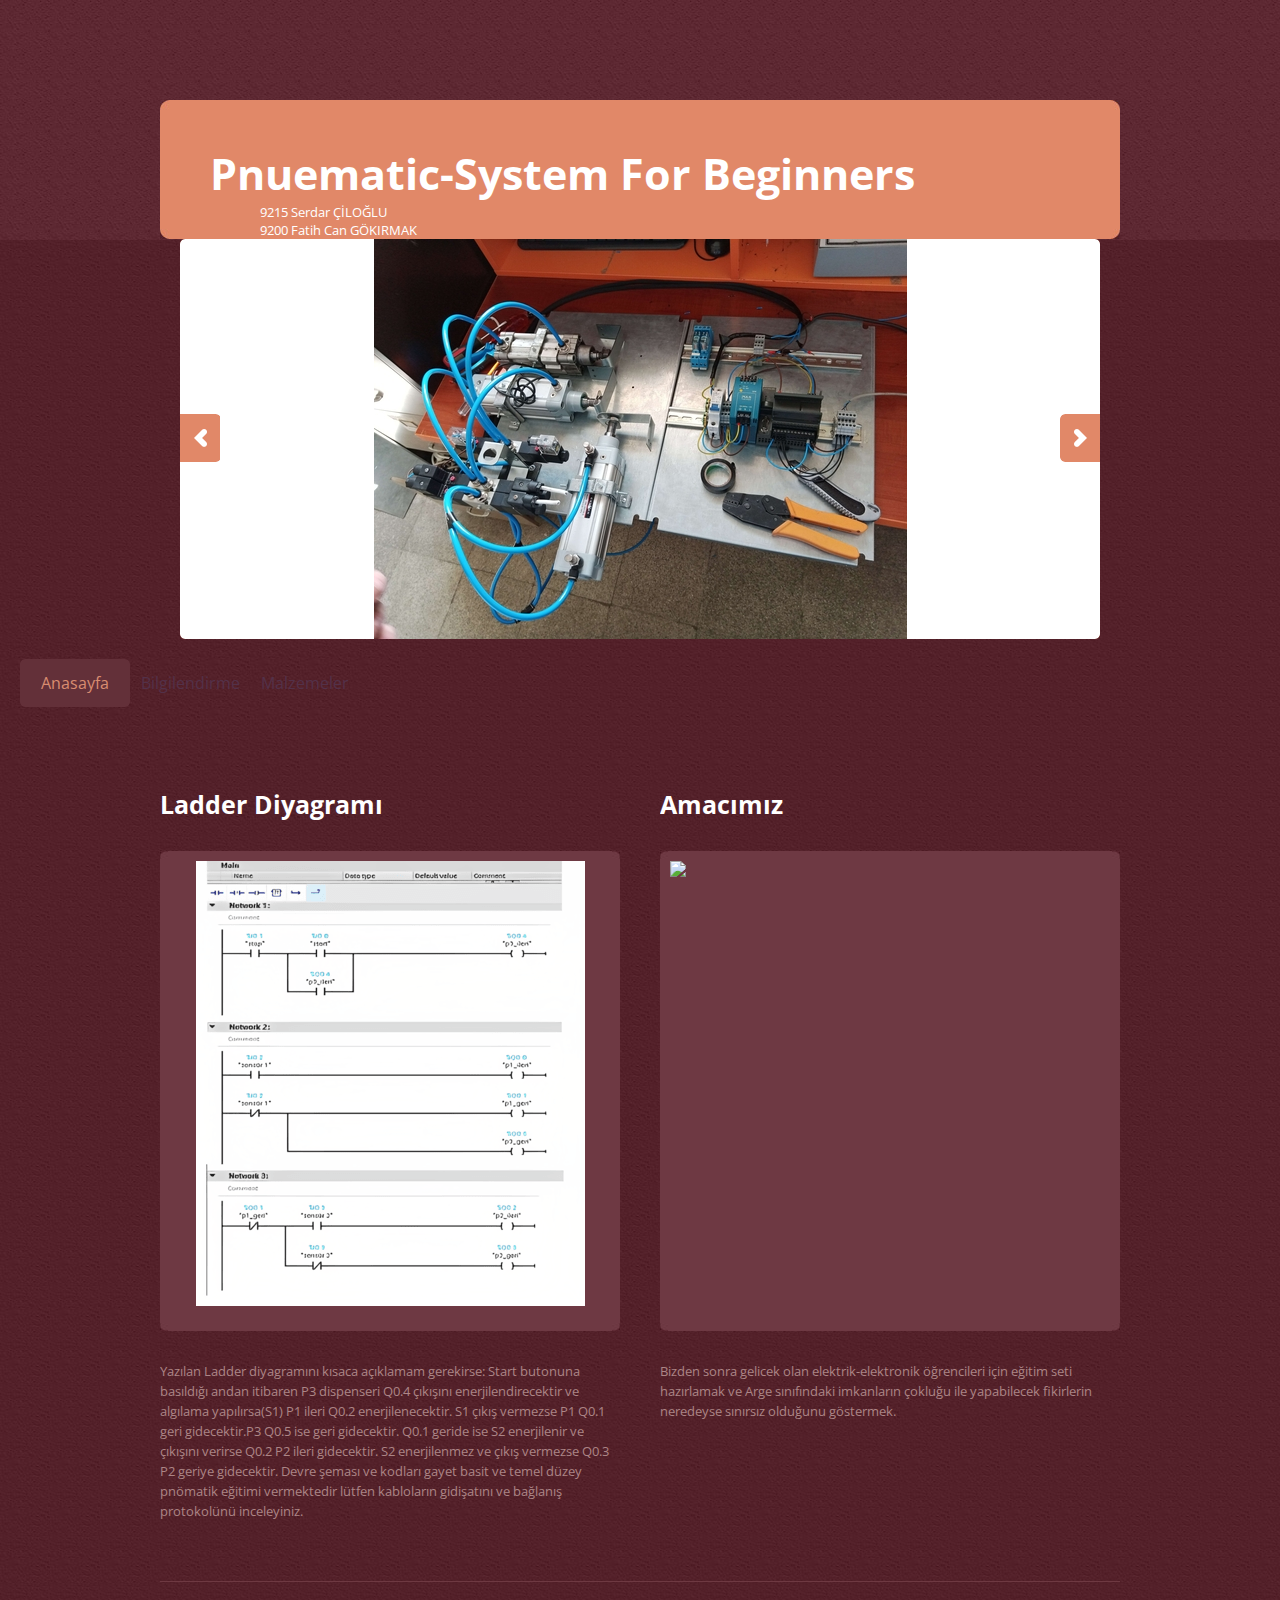
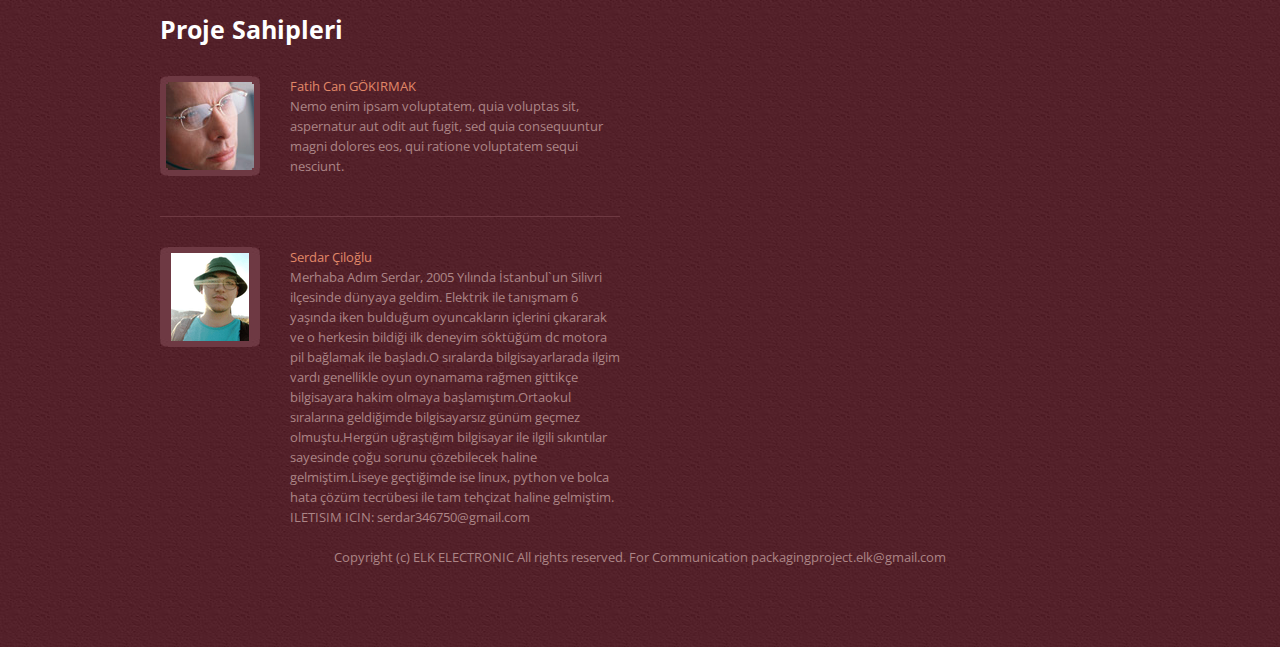
==== index.html @ 92ac45cf "Update index.html" ====
<!DOCTYPE html PUBLIC "-//W3C//DTD XHTML 1.0 Transitional//EN" "http://www.w3.org/TR/xhtml1/DTD/xhtml1-transitional.dtd">
<html xmlns="http://www.w3.org/1999/xhtml">
<head>
<meta name="viewport" content="width=device-width, initial-scale=0.25" /> 
<meta http-equiv="Content-Type" content="text/html; charset=utf-8" />
<title>Pnuematic-System</title>
<link href="css/style.css" rel="stylesheet" type="text/css" />
<link href='http://fonts.googleapis.com/css?family=Open+Sans' rel='stylesheet' type='text/css'>
<script type="text/javascript" src="js/jquery-1.9.1.js"></script>
<script type="text/javascript" src="js/jquery-ui.js"></script>
<script type="text/javascript" src="js/carouselScript.js"></script>
<link href="css/carousel.css" rel="stylesheet" type="text/css">

</head>
<body>
<div class="wrapper">
  <div class="top-strip">
    <div class="top-strip-cor1"></div>
    <div class="top-strip-cor2"></div>
    <div class="top-strip-cor3"></div>
    <div class="top-strip-cor4"></div>
    <div class="logo">
      <h1>Pnuematic-System For Beginners</h1>
      <h2>9215 Serdar ÇİLOĞLU
	  </h2>
	 <h2>9200 Fatih Can GÖKIRMAK
	  </h2>
    </div>
    </div>
    <div class="clearing"></div>
    
	
	<div class="banner-wrapper">
	
   <div id="carousel">
		<div id="slides">
				<ul>
						<li><img src="images/banner1.png"  alt="Slide 1"/></li>
						<li><img src="images/banner2.png"  alt="Slide 2"/></li>
						<li><img src="images/banner3.png"  alt="Slide 3"/></li>
				</ul>
				<div class="clear"></div>
		</div>
		<div class="clear"></div>
		<div id="buttons"> <a href="#" id="prev">prev</a> <a href="#" id="next">next</a>
				<div class="clear"></div>
		</div>
</div>
    </div>
    <div class="menu">
      <ul>
        <li><a class="active" href="index.html">Anasayfa</a></li>
        <li><a href="about.html">Bilgilendirme</a></li>
        <li><a href="projects.html">Malzemeler</a></li>
      </ul>
    </div>
    <div class="clearing"></div>
  </div>
  <div class="clearing"></div>
  <!--- top strip div end -->
  <div class="panel-wrapper">
    <div class="panel marRight40">
      <div class="title">
        <h1>Ladder Diyagramı</h1>
      </div>
      <div class="imgbg">
        <div class="imgbg-corl"></div>
        <div class="imgbg-cor2"></div>
        <div class="imgbg-cor3"></div>
        <div class="imgbg-cor4"></div>
        <div class="img"/><img src="images/img1.jpg"/></div>
      </div>
      <div class="content">
        <p>Yazılan Ladder diyagramını kısaca açıklamam gerekirse:
Start butonuna basıldığı andan itibaren P3 dispenseri Q0.4
çıkışını enerjilendirecektir ve algılama yapılırsa(S1) P1 ileri Q0.2 enerjilenecektir.
S1 çıkış vermezse P1 Q0.1 geri gidecektir.P3 Q0.5 ise geri gidecektir.


  Q0.1 geride ise S2 enerjilenir ve çıkışını verirse Q0.2 P2 ileri gidecektir.
S2 enerjilenmez ve çıkış vermezse Q0.3 P2 geriye gidecektir. Devre şeması ve kodları gayet basit ve temel düzey pnömatik eğitimi vermektedir lütfen kabloların gidişatını ve bağlanış protokolünü inceleyiniz. </p>
      </div>
    </div>
    <div class="panel ">
      <div class="title">
        <h1>Amacımız</h1>
      </div>
      <div class="imgbg">
        <div class="imgbg-corl"></div>
        <div class="imgbg-cor2"></div>
        <div class="imgbg-cor3"></div>
        <div class="imgbg-cor4"></div>
        <div class="img"><img src="images/img2.jpg"/></div>
      </div>
      <div class="content">
        <p>Bizden sonra gelicek olan elektrik-elektronik öğrencileri için eğitim seti hazırlamak ve Arge sınıfındaki imkanların çokluğu ile yapabilecek fikirlerin neredeyse sınırsız olduğunu göstermek.</p>
      </div>
     
    </div>
  </div>
  <!--- panel wrapper div end -->
  <div class="page-wrapper">
  	<div class="primary-content marRight40">
    	<div class="panel">
        	<div class="title">
            <h1>Proje Sahipleri </h1>
            </div>
            <div class="left marRight30">
            <div class="imgbg">
            <div class="imgbg-corl"></div>
            <div class="imgbg-cor2"></div>
            <div class="imgbg-cor3"></div>
            <div class="imgbg-cor4"></div>
            <div class="img"><img src="images/img3.jpg" /></div>
            </div>
        </div>
		<div class="right">
            <p><span>Fatih Can GÖKIRMAK</span><br/>
Nemo enim ipsam voluptatem, quia voluptas sit, aspernatur aut odit aut fugit, sed quia consequuntur magni dolores eos, qui ratione voluptatem sequi nesciunt.</p>
            </div>
    </div>
	
	  	<div class="panel bdrBottom">
        	
            <div class="left marRight30">
            <div class="imgbg">
            <div class="imgbg-corl"></div>
            <div class="imgbg-cor2"></div>
            <div class="imgbg-cor3"></div>
            <div class="imgbg-cor4"></div>
            <div class="img"><img src="images/img4.jpg" /></div>
            </div>
        </div>
		<div class="right">
            <p><span>Serdar Çiloğlu</span><br/>
Merhaba Adım Serdar, 2005 Yılında İstanbul`un Silivri ilçesinde dünyaya geldim. Elektrik ile tanışmam 6 yaşında iken bulduğum oyuncakların içlerini çıkararak ve o herkesin bildiği ilk deneyim söktüğüm dc motora pil bağlamak ile başladı.O sıralarda bilgisayarlarada ilgim vardı genellikle oyun oynamama rağmen gittikçe bilgisayara hakim olmaya başlamıştım.Ortaokul sıralarına geldiğimde bilgisayarsız günüm geçmez olmuştu.Hergün uğraştığım bilgisayar ile ilgili sıkıntılar sayesinde çoğu sorunu çözebilecek haline gelmiştim.Liseye geçtiğimde ise linux, python ve bolca hata çözüm tecrübesi ile tam tehçizat haline gelmiştim.          ILETISIM ICIN: serdar346750@gmail.com</p>
            </div>
    </div>
  </div>
  </div>
  </div>
  <!--- page wrapper div end -->
 <!--- footer wrapper div end -->
 <div class="copyright">
 <p>Copyright (c) ELK ELECTRONIC All rights reserved. For Communication packagingproject.elk@gmail.com</a></p>
 </div>
</div>
<!--- wrapper div end -->
</body>
</html>
---- css/style.css ----
*{ margin:0; padding:0; font-family:'Open Sans', sans-serif;}
body{ background:url(../images/pattern2.jpg);}
p {font-family:'Open Sans', sans-serif; color:#ac8586; font-size:13px; line-height:20px;}
ul li{ list-style:none; outline:none;}
img{ border:none; }
img{ border:none;}
h1{ font-family:'Open Sans', sans-serif; color:#ffffff; font-size:25px;}
a { text-decoration:none; color:#e18868;}
a:hover {color:#fff;}
/*-------------------------------------------------
CSS TWEAKS
-------------------------------------------------*/
.clearing { clear:both;}
.fltLeft { float:left;}
.flrRight { float:right;}
.marLeft30 { margin-left:30px;}
.marRight20 { margin-right:20px;}
.marRight30 { margin-right:30px;}
.marRight40 { margin-right:40px;}
.marginTop { margin-top:30px;}
.marginBottom { margin-bottom:60px;}
.padTop { padding-top:20px;}
.padBottom { padding-bottom:20px;}
.bdrBottom{border-bottom:none;}
.b-top { border-top:1px solid #cd7154;}
.wid960{ width:960px !important; }
.cor1{width:10px; height:10px; background:url(../images/cor1.gif) no-repeat left top; position:absolute; left:0px; top:0px;}
.cor2{width:10px; height:10px; background:url(../images/cor2.gif) no-repeat right top; position:absolute; right:0px; top:0px;}
.cor3{width:10px; height:10px; background:url(../images/cor3.gif) no-repeat left bottom; position:absolute; left:0px; bottom:0px;} 
.cor4{width:10px; height:10px; background:url(../images/cor4.gif) no-repeat right bottom; position:absolute; right:0px; bottom:0px;}

.panel{}
.content h2{ color:#e18868; font-size:15px; font-weight:normal; padding-bottom:20px; padding-top:10px;}
/*-------------------------------------------------
GENERAL CLASSES
-------------------------------------------------*/
.page-wrapper { width:960px; margin:0 auto; overflow:hidden; margin-top:30px;}
.generic{ float:left; overflow:hidden; width:100%;}
.panel {overflow:hidden;}
.title {}
.content { overflow:hidden; font-size:14px;}
.primary-col{ width:650px; overflow:hidden; float:left; margin-top:30px;}
.primary-col .title{ margin-bottom:20px;}
.primary-col .title h1{}
.primary-col .content h2{padding-bottom:20px; color:#e18868; font-size:18px; font-weight:normal;}
.primary-col .content P{ padding-bottom:20px;}
.primary-content { float:left; width:460px; overflow:hidden; }
.sidebar { float:left; width:460px; overflow:hidden;}

/*-------------------------------------------------
HEADER CLASSES
-------------------------------------------------*/
.wrapper{width:100%; background:url(../images/pattern1.jpg); padding-top:100px; height:140px;}
.top-strip{ height:139px; width:960px; margin:0 auto; background:#e18868; overflow:hidden;    position:relative; }
.top-strip-cor1{width:10px; height:10px; background:url(../images/cor1.gif) no-repeat left top; position:absolute; left:0px; top:0px;}
.top-strip-cor2{width:10px; height:10px; background:url(../images/cor2.gif) no-repeat right top; position:absolute; right:0px; top:0px;}
.top-strip-cor3{width:10px; height:10px; background:url(../images/cor3.gif) no-repeat left bottom; position:absolute; left:0px; bottom:0px;} 
.top-strip-cor4{width:10px; height:10px; background:url(../images/cor4.gif) no-repeat right bottom; position:absolute; right:0px; bottom:0px;}

.logo{margin-top:44px; padding-left:50px; float:left;}

.logo h1{font-size:43px; color:#ffffff; font-weight:bold;}
.logo h2{font-size:13px; color:#ffffff; font-weight:normal; padding-left:50px;}

.search-panel{width:290px; margin-top:56px; float:right; position:relative; margin-right:50px; background:#633039;}
.search-panel-mid{ background:#633039;  overflow:hidden;}
.search-panel-cor1{width:5px; height:5px; background:url(../images/search-cor-left.gif) no-repeat left top; position:absolute; left:0px; top:0px;}
.search-panel-cor2{width:5px; height:5px; background:url(../images/search-cor-right.gif) no-repeat right top; position:absolute; right:0px; top:0px;}
.search-box{width:250px; height:36px; background:url(../images/search-box.gif) no-repeat; margin:0 auto; margin-top:22px; margin-bottom:22px;}
.search-box-input{width:200px; float:left; height:35px; line-height:35px; padding-left:10px; color:#da895c; background:none; border:none;}
.search-icon{width:24px; height:24px; float:right; background:url(../images/icon-search.jpg); margin-top:5px; margin-right:10px;}


/*-------------------------------------------------
BANNER CLASSES
-------------------------------------------------*/
.banner-wrapper{width:920px; margin:0 auto;  overflow:hidden;  position:relative; margin-bottom:20px; background: url(../images/wrapper-bg.png) no-repeat; height:400px;}
.banner-cor1{width:5px; height:5px; background:url(../images/banner-cor1.gif) no-repeat left top; position:absolute; left:0px; top:0px;}
.banner-cor2{width:5px; height:5px; background:url(../images/banner-cor2.gif) no-repeat left top; position:absolute; right:0px; top:0px;}
.banner-cor3{width:5px; height:5px; background:url(../images/banner-cor3.gif) no-repeat left bottom; position:absolute; left:0px; bottom:0px;}
.banner-cor4{width:5px; height:5px; background:url(../images/banner-cor4.gif) no-repeat right bottom; position:absolute; right:0px; bottom:0px;}

.slider-icon-left{width:40px; height:48px; background:url(../images/silder-left.png) no-repeat; position:absolute; left:0px; top:176px;}
.slider-icon-right{width:40px; height:48px; background:url(../images/silder-right.png) no-repeat; position:absolute; right:0px; top:176px;}


.banner-content-wrapper{width:840px; margin:0 auto; margin-top:40px;}
.banner-content{width:410px; float:left; margin-top:70px;}
.banner-content h1{font-size:85px; color:#613238; font-weight:normal; line-height:65px; padding-left:40px;}
.banner-content h2{font-size:36px; color:#613238; font-weight:normal; padding-left:40px;}
.banner-content p{color:#e98671; font-size:16px; line-height:20px; padding-top:30px; padding-left:40px;}
.banner{width:400px; float:left;}

.menu{ width:100%; float:left; padding-left:20px; margin-bottom:20px;}
.menu ul li{float:left; width:110px; margin-right:5px;}
.menu ul li a{display:block; width:110px; height:48px; line-height:48px; text-align:center; color:#533149;}
.menu ul li a:hover{background:url(../images/nav-h.png) no-repeat; color:#d98c70;}
.menu ul li a.active{background:url(../images/nav-h.png) no-repeat; color:#d98c70;}

/*-------------------------------------------------
2 PANELS CLASSS
-------------------------------------------------*/
.panel-wrapper { width:960px; margin:0 auto; overflow:hidden; margin-top:60px; border-bottom:1px solid #6e3942;}
.panel-wrapper .panel { float:left; width:460px; margin-bottom:30px;}
.panel-wrapper .title { padding-bottom:30px;}
.panel-wrapper .imgbg{background:#6e3943; height:480px; position:relative; margin-bottom:30px;}
.panel-wrapper .imgbg-corl{background:url(../images/img-cor1.gif) no-repeat left top; width:8px; height:8px; position:absolute; left:0px; top:0px;}
.panel-wrapper .imgbg-cor2{background:url(../images/img-cor2.gif) no-repeat left top; width:8px; height:8px; position:absolute; right:0px; top:0px;}
.panel-wrapper .imgbg-cor3{background:url(../images/img-cor3.gif) no-repeat left top; width:8px; height:8px; position:absolute; left:0px; bottom:0px;}
.panel-wrapper .imgbg-cor4{background:url(../images/img-cor4.gif) no-repeat left top; width:8px; height:8px; position:absolute; right:0px; bottom:0px;}
.panel-wrapper .img{width:auto; height:140px; padding:10px;}
.panel-wrapper .content p{line-height:20px; margin-bottom:30px; }
.panel-wrapper .morebutton a{background:url(../images/btn-more-n.gif) no-repeat; width:90px; height:40px; line-height:40px; text-align:center; color:#633039; font-size:17px; font-weight:bold; display:block; padding-bottom:30px;}
.panel-wrapper .morebutton a:hover{background:url(../images/btn-more-h.gif) no-repeat; color:#e18868;}

/*-------------------------------------------------
PRIMARY CONTENT CLASSS
-------------------------------------------------*/
.primary-content .panel {border-bottom:1px solid #6e3942; }
.primary-content .bdrBottom{border-bottom:none;}
.primary-content .panel .bdrBottom{border-bottom:none;}
.primary-content .title { width:100%;}
.primary-content .left{width:100px; float:left; margin-top:30px;}
.primary-content .left .imgbg{background:#6e3943; height:100px; width:100px; position:relative; margin-bottom:40px; }
.primary-content .left .img{ float:left;  padding:6px;}
.primary-content .left .imgbg-corl{background:url(../images/img-cor1.gif) no-repeat left top; width:8px; height:8px; position:absolute; left:0px; top:0px;}
.primary-content .left .imgbg-cor2{background:url(../images/img-cor2.gif) no-repeat left top; width:8px; height:8px; position:absolute; right:0px; top:0px;}
.primary-content .left .imgbg-cor3{background:url(../images/img-cor3.gif) no-repeat left top; width:8px; height:8px; position:absolute; left:0px; bottom:0px;}
.primary-content .left .imgbg-cor4{background:url(../images/img-cor4.gif) no-repeat left top; width:8px; height:8px; position:absolute; right:0px; bottom:0px;}
.primary-content .right{width:330px; float:left; margin-top:30px;}
.primary-content .right p span{color:#e18868; }

/*-------------------------------------------------
SIDEBAR CLASSS    
-------------------------------------------------*/
.sidebar .panel{width:460px; float:left;}
.sidebar .title{width:100%;}
.sidebar .left{width:200px; float:left; margin-top:30px;}
.sidebar .left .imgbg{background:#6e3943; height:280px; width:200px; position:relative; margin-bottom:30px;}
.sidebar .left .img{ float:left;  padding:6px;}
.sidebar .left .imgbg-corl{background:url(../images/img-cor1.gif) no-repeat left top; width:8px; height:8px; position:absolute; left:0px; top:0px;}
.sidebar .left .imgbg-cor2{background:url(../images/img-cor2.gif) no-repeat left top; width:8px; height:8px; position:absolute; right:0px; top:0px;}
.sidebar .left .imgbg-cor3{background:url(../images/img-cor3.gif) no-repeat left top; width:8px; height:8px; position:absolute; left:0px; bottom:0px;}
.sidebar .left .imgbg-cor4{background:url(../images/img-cor4.gif) no-repeat left top; width:8px; height:8px; position:absolute; right:0px; bottom:0px;}
.sidebar .right{float:left; width:240px; margin-top:30px;}
.sidebar .right p{padding-bottom:40px;}
.sidebar .right p span{color:#e18868; }

/*-------------------------------------------------
RIGHT SECTION CLASSES
-------------------------------------------------*/
.right-section{ width:270px; overflow:hidden; float:right; padding-top:30px;}
.right-section .panel{background:none;}
.right-section h1{ color:#fff; font-size:18px; font-weight:normal;}
.search{margin-top:40px; overflow:hidden;float:right;}
.right-section .panel{ padding:0px;}
.right-section .panel .title{padding-bottom:20px;}
.right-section .panel .title span{float:left; padding-right:12px;}
.right-section .content ul li{border-bottom:#6e3942 solid 1px;color:#AC8586;line-height:40px; font-size:13px; background:url(../images/arrow.png) no-repeat left; padding-left:25px;}
.right-section .content ul li.-no-border-bottom{border-bottom:none;}
.right-section .content ul li a{ text-decoration:none;color:#AC8586;}
.right-section .content ul li a:hover{ text-decoration:none; color:#e18868;}
.right-section .content img{float:left;}
.right-section .content .recentPost{ float:right; width:130px; line-height:18px;}
.right-section .content .recentPost a{ text-decoration:none; color:#1da1df; float:left; padding-top:20px;}
.right-section .content .recentPost a:hover{ color:#1a202c;}
.right-section .content p{color:#e18868;float:right; padding-bottom:15px;}

/*-------------------------------------------------
SERVICES CLASSS    
-------------------------------------------------*/
.services { width:650px; overflow:hidden; float:left;}
.services .panel{ overflow:hidden;}
.services .panel .title{}
.services .panel .content img{float:left; margin-right:20px; background:#633039; padding:5px;}
.services .panel .content p{}
.services .panel .content h2{}
/*-------------------------------------------------
CONTACT FORM CLASSS
-------------------------------------------------*/

.contact-form {padding:30px; width:550px; float:left;}
.contact-form label {display: block; padding:10px 0 10px 0;}
.contact-form label span {display: block; color:#fff;font-size:14px; float:left; width:80px; text-align:left; padding:5px 20px 0 0;}
.contact-form .input_text {padding:10px 10px;width:420px;background:#6e3943;border:none; color:#939191;}
.contact-form .message{padding:10px 10px;width:420px; background:#6e3943; border:none;overflow:hidden;height:150px; color:#939191; font-size:14px;}
.contact-form .button{padding:8px;background:#e18868; color:#633039; text-transform:uppercase; font-family:'Open Sans', sans-serif; border:0px solid;margin-left:100px;margin-top:20px;}

.address {width:320px;float:right; padding-top:30px;}
.address .panel { border:none; color:#9b9e9a;}
.address .panel .title h1 {  color:#e18868; padding-bottom:10px; font-weight:normal;}
.address .panel .content p{color:#fff;}
.address .panel .content p span { color:#fff;}

/*-------------------------------------------------
PORTFOLIO CLASSES
-------------------------------------------------*/

.portfolio { overflow:hidden; width:960px; margin:0 auto; padding-top:30px;}
.portfolio .title h2{ font-size:18px; font-weight:normal; padding-bottom:10px; margin-bottom:30px; padding-top:10px; color:#e18868;}
.portfolio .panel { width:278px; border:none;  background:#633039; float:left; margin-bottom:30px; }
.portfolio .panel .content { padding:10px; padding-bottom:20px;}
.portfolio .panel .content p{ padding-bottom:20px;}
.portfolio .panel .content p span{ padding-bottom:10px; padding-top:10px; border-bottom: 1px solid #592a32;  color:#e18868; display:block; font-size:14px;}
.portfolio .panel .content a {background:#e18868; padding:7px; text-decoration:none; font-family:'Open Sans', sans-serif; color:#ffffff; font-weight:normal; font-size:13px;}
.portfolio .panel .content a:hover { background:#572931;}
.portfolio .panel .content img{ padding-bottom:10px;}


/*-------------------------------------------------
FOOTER CLASSS    
-------------------------------------------------*/
.copyright p{width:960px; text-align:center; height:60px; line-height:60px; margin:0 auto; padding-bottom:60px;}
.copyright a{color:#e18868;}
.copyright a:hover{color:#ffffff;}

.foooter-inpage {margin-top:50px; background:#e18868; padding-top:20px;}
.foooter-inpage .copyright{margin:0 auto; width:960px;}
.foooter-inpage .copyright p{width:960px; text-align:center; height:60px; line-height:60px; margin:0 auto; padding-bottom:10px; color:#633039;}
.foooter-inpage .copyright a{color:#fff;}
.foooter-inpage .copyright a:hover{color:#633039;}
---- css/carousel.css ----
#carousel { width:920px; height:400px; margin:0 auto; overflow:hidden; position:relative; text-align:center; }
#slides { overflow:hidden; /* fix ie overflow issue */ position:relative; width:920px; height:400px;}
/* remove the list styles, width : item width * total items */	
#slides ul { position:relative; left:0; top:0; list-style:none; margin:0; padding:0; width:920px; }
/* width of the item, in this case I put 250x250x gif */
#slides li { width:920px; height:400pxpx; float:left; display: block; position: absolute; }
#slides li img { }
/* Styling for prev and next buttons */
#buttons { position:absolute; top:175px; width:920px; }
#buttons a { display:block; width:40px; height:51px; text-indent:-999em; outline:0; }
a#prev { background:url(../images/silder-left.png) no-repeat; float:left; }
a#prev:hover { }
a#next { background:url(../images/silder-right.png) no-repeat; float:right; }
a#next:hover { }
.clear { clear:both }
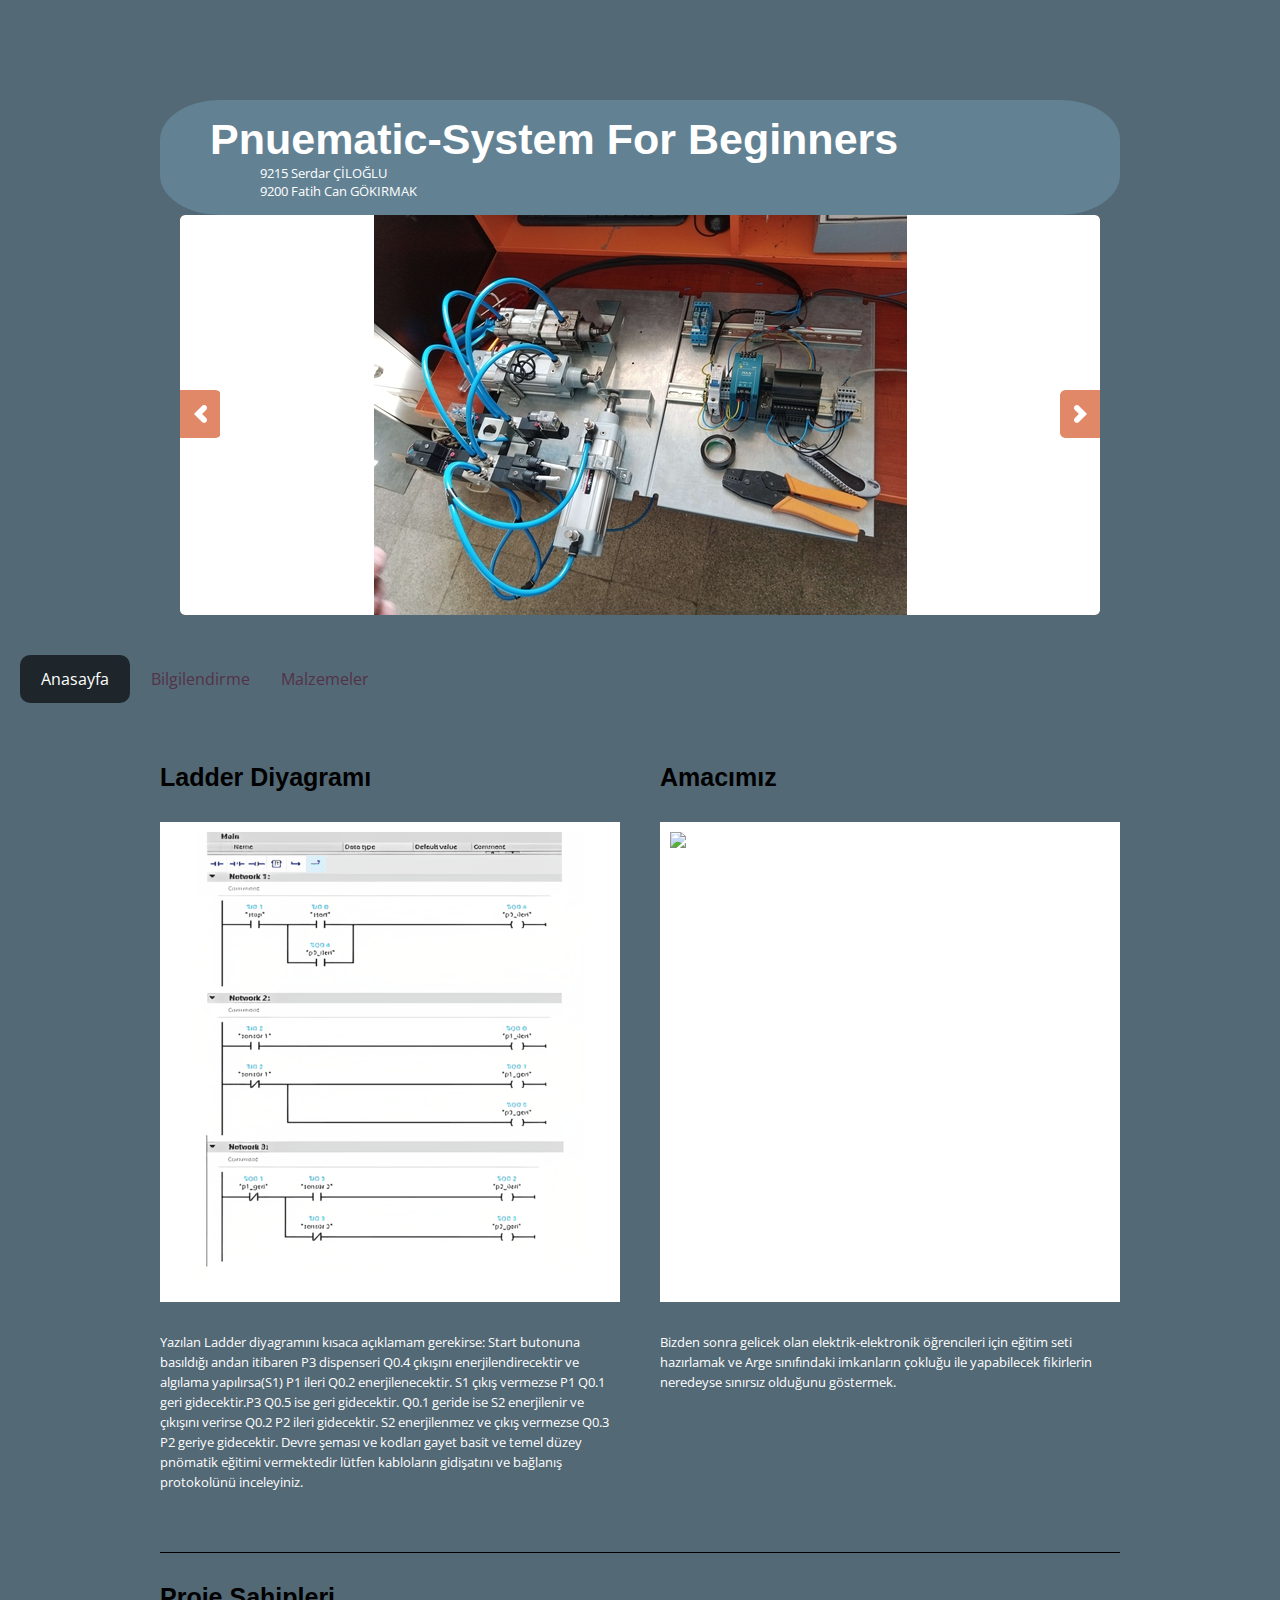
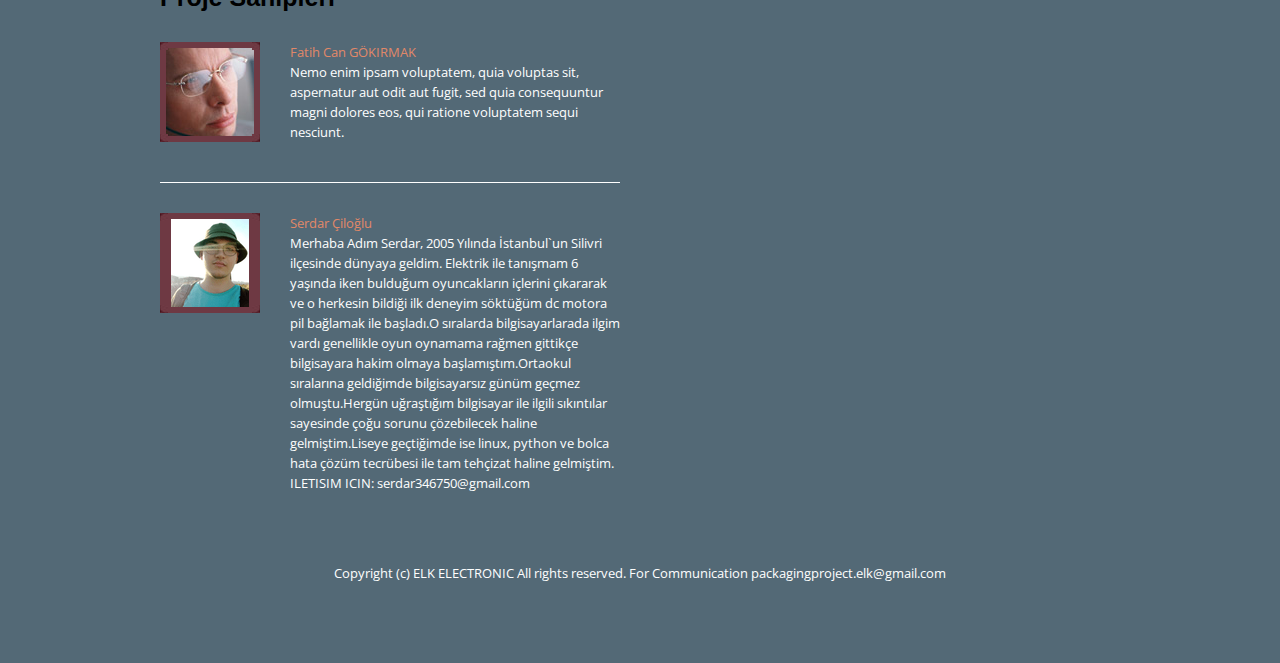
==== commit 2c5db174: "aa" ====
--- a/index.html
+++ b/index.html
@@ -1,7 +1,6 @@
 <!DOCTYPE html PUBLIC "-//W3C//DTD XHTML 1.0 Transitional//EN" "http://www.w3.org/TR/xhtml1/DTD/xhtml1-transitional.dtd">
 <html xmlns="http://www.w3.org/1999/xhtml">
-<head>
-<meta name="viewport" content="width=device-width, initial-scale=0.25" /> 
+<head> 
 <meta http-equiv="Content-Type" content="text/html; charset=utf-8" />
 <title>Pnuematic-System</title>
 <link href="css/style.css" rel="stylesheet" type="text/css" />
--- a/css/style.css
+++ b/css/style.css
@@ -1,11 +1,11 @@
 *{ margin:0; padding:0; font-family:'Open Sans', sans-serif;}
-body{ background:url(../images/pattern2.jpg);}
-p {font-family:'Open Sans', sans-serif; color:#ac8586; font-size:13px; line-height:20px;}
+body{ background:#536976;}
+p {font-family:'Open Sans', sans-serif; color:#FEFEFE; font-size:13px; line-height:20px;}
 ul li{ list-style:none; outline:none;}
 img{ border:none; }
 img{ border:none;}
-h1{ font-family:'Open Sans', sans-serif; color:#ffffff; font-size:25px;}
-a { text-decoration:none; color:#e18868;}
+h1{ font-family:'Roboto', sans-serif; color:#000000; font-size:25px;}
+a { text-decoration:none; color:#0b0b0b;}
 a:hover {color:#fff;}
 /*-------------------------------------------------
 CSS TWEAKS
@@ -30,7 +30,7 @@
 .cor4{width:10px; height:10px; background:url(../images/cor4.gif) no-repeat right bottom; position:absolute; right:0px; bottom:0px;}
 
 .panel{}
-.content h2{ color:#e18868; font-size:15px; font-weight:normal; padding-bottom:20px; padding-top:10px;}
+.content h2{ color:#000000; font-size:15px; font-weight:normal; padding-bottom:20px; padding-top:10px;}
 /*-------------------------------------------------
 GENERAL CLASSES
 -------------------------------------------------*/
@@ -41,29 +41,30 @@
 .content { overflow:hidden; font-size:14px;}
 .primary-col{ width:650px; overflow:hidden; float:left; margin-top:30px;}
 .primary-col .title{ margin-bottom:20px;}
-.primary-col .title h1{}
-.primary-col .content h2{padding-bottom:20px; color:#e18868; font-size:18px; font-weight:normal;}
-.primary-col .content P{ padding-bottom:20px;}
+.primary-col .title h1{margin-left: 14rem;color: #fff;}
+.primary-col .content h2{padding-bottom:20px; color:#fff; font-size:18px; font-weight:normal;}
+.primary-col .content P{ padding-bottom:20px;color: #fff;}
 .primary-content { float:left; width:460px; overflow:hidden; }
 .sidebar { float:left; width:460px; overflow:hidden;}
 
 /*-------------------------------------------------
 HEADER CLASSES
 -------------------------------------------------*/
-.wrapper{width:100%; background:url(../images/pattern1.jpg); padding-top:100px; height:140px;}
-.top-strip{ height:139px; width:960px; margin:0 auto; background:#e18868; overflow:hidden;    position:relative; }
-.top-strip-cor1{width:10px; height:10px; background:url(../images/cor1.gif) no-repeat left top; position:absolute; left:0px; top:0px;}
-.top-strip-cor2{width:10px; height:10px; background:url(../images/cor2.gif) no-repeat right top; position:absolute; right:0px; top:0px;}
-.top-strip-cor3{width:10px; height:10px; background:url(../images/cor3.gif) no-repeat left bottom; position:absolute; left:0px; bottom:0px;} 
-.top-strip-cor4{width:10px; height:10px; background:url(../images/cor4.gif) no-repeat right bottom; position:absolute; right:0px; bottom:0px;}
-
-.logo{margin-top:44px; padding-left:50px; float:left;}
+.wrapper{width:100%; background: #536976;; padding-top:100px; height:140px;}
+.top-strip{width:960px; margin:0 auto; background:#628294; overflow:hidden;    position:relative;    }
+.top-strip-cor1{width:10px; height:10px; background: #628294; no-repeat left top; position:absolute; left:0px; top:0px;}
+.top-strip{border-radius:  60px/40px;}
+.top-strip-cor2{width:10px; height:10px; background: #628294; no-repeat right top; position:absolute; right:0px; top:0px;}
+.top-strip-cor3{width:10px; height:10px; background: #628294; no-repeat left bottom; position:absolute; left:0px; bottom:0px;} 
+.top-strip-cor4{width:10px; height:10px; background: #628294; no-repeat right bottom; position:absolute; right:0px; bottom:0px;}
+
+.logo{margin-top: 15px;margin-bottom: 15px; padding-left:50px; float:left;}
 
 .logo h1{font-size:43px; color:#ffffff; font-weight:bold;}
 .logo h2{font-size:13px; color:#ffffff; font-weight:normal; padding-left:50px;}
 
 .search-panel{width:290px; margin-top:56px; float:right; position:relative; margin-right:50px; background:#633039;}
-.search-panel-mid{ background:#633039;  overflow:hidden;}
+.search-panel-mid{ background:#FBD786;  overflow:hidden;}
 .search-panel-cor1{width:5px; height:5px; background:url(../images/search-cor-left.gif) no-repeat left top; position:absolute; left:0px; top:0px;}
 .search-panel-cor2{width:5px; height:5px; background:url(../images/search-cor-right.gif) no-repeat right top; position:absolute; right:0px; top:0px;}
 .search-box{width:250px; height:36px; background:url(../images/search-box.gif) no-repeat; margin:0 auto; margin-top:22px; margin-bottom:22px;}
@@ -75,7 +76,7 @@
 BANNER CLASSES
 -------------------------------------------------*/
 .banner-wrapper{width:920px; margin:0 auto;  overflow:hidden;  position:relative; margin-bottom:20px; background: url(../images/wrapper-bg.png) no-repeat; height:400px;}
-.banner-cor1{width:5px; height:5px; background:url(../images/banner-cor1.gif) no-repeat left top; position:absolute; left:0px; top:0px;}
+.banner-cor1{width:5px; height:5px; background:url(../images/banner1-cor1.gif) no-repeat left top; position:absolute; left:0px; top:0px;}
 .banner-cor2{width:5px; height:5px; background:url(../images/banner-cor2.gif) no-repeat left top; position:absolute; right:0px; top:0px;}
 .banner-cor3{width:5px; height:5px; background:url(../images/banner-cor3.gif) no-repeat left bottom; position:absolute; left:0px; bottom:0px;}
 .banner-cor4{width:5px; height:5px; background:url(../images/banner-cor4.gif) no-repeat right bottom; position:absolute; right:0px; bottom:0px;}
@@ -84,39 +85,39 @@
 .slider-icon-right{width:40px; height:48px; background:url(../images/silder-right.png) no-repeat; position:absolute; right:0px; top:176px;}
 
 
-.banner-content-wrapper{width:840px; margin:0 auto; margin-top:40px;}
+.banner-content-wrapper{width:840px; margin:0 auto; margin-top:40px; margin-left: 40px;}
 .banner-content{width:410px; float:left; margin-top:70px;}
-.banner-content h1{font-size:85px; color:#613238; font-weight:normal; line-height:65px; padding-left:40px;}
-.banner-content h2{font-size:36px; color:#613238; font-weight:normal; padding-left:40px;}
-.banner-content p{color:#e98671; font-size:16px; line-height:20px; padding-top:30px; padding-left:40px;}
+.banner-content h1{font-size:85px; color:#fff; font-weight:normal; line-height:65px; padding-left:40px;}
+.banner-content h2{font-size:36px; color:#fff; font-weight:normal; padding-left:40px;}
+.banner-content p{color:#dcafa6; font-size:16px; line-height:20px; padding-top:30px; padding-left:40px;}
 .banner{width:400px; float:left;}
 
-.menu{ width:100%; float:left; padding-left:20px; margin-bottom:20px;}
-.menu ul li{float:left; width:110px; margin-right:5px;}
+.menu{ width: 90%; position:relative    :left; padding:20px; margin-bottom:20px;.margin-left:30px; }
+.menu ul li{float:left; width:110px; margin-right:15px;}
 .menu ul li a{display:block; width:110px; height:48px; line-height:48px; text-align:center; color:#533149;}
-.menu ul li a:hover{background:url(../images/nav-h.png) no-repeat; color:#d98c70;}
-.menu ul li a.active{background:url(../images/nav-h.png) no-repeat; color:#d98c70;}
+.menu ul li a:hover{background:#1e262b; color:#ffffff; border-radius: 10px;}
+.menu ul li a.active{background:#1e262b; color:#ffffff; border-radius: 10px;}
 
 /*-------------------------------------------------
 2 PANELS CLASSS
 -------------------------------------------------*/
-.panel-wrapper { width:960px; margin:0 auto; overflow:hidden; margin-top:60px; border-bottom:1px solid #6e3942;}
+.panel-wrapper { width:960px; margin:0 auto; overflow:hidden; margin-top:60px; border-bottom:1px solid #000000;}
 .panel-wrapper .panel { float:left; width:460px; margin-bottom:30px;}
 .panel-wrapper .title { padding-bottom:30px;}
-.panel-wrapper .imgbg{background:#6e3943; height:480px; position:relative; margin-bottom:30px;}
-.panel-wrapper .imgbg-corl{background:url(../images/img-cor1.gif) no-repeat left top; width:8px; height:8px; position:absolute; left:0px; top:0px;}
-.panel-wrapper .imgbg-cor2{background:url(../images/img-cor2.gif) no-repeat left top; width:8px; height:8px; position:absolute; right:0px; top:0px;}
-.panel-wrapper .imgbg-cor3{background:url(../images/img-cor3.gif) no-repeat left top; width:8px; height:8px; position:absolute; left:0px; bottom:0px;}
-.panel-wrapper .imgbg-cor4{background:url(../images/img-cor4.gif) no-repeat left top; width:8px; height:8px; position:absolute; right:0px; bottom:0px;}
+.panel-wrapper .imgbg{background:#fff; height:480px; position:relative; margin-bottom:30px;}
+.panel-wrapper .imgbg-corl{background:none; no-repeat left top; width:8px; height:8px; position:absolute; left:0px; top:0px;}
+.panel-wrapper .imgbg-cor2{background: no-repeat left top; width:8px; height:8px; position:absolute; right:0px; top:0px;}
+.panel-wrapper .imgbg-cor3{background: no-repeat left top; width:8px; height:8px; position:absolute; left:0px; bottom:0px;}
+.panel-wrapper .imgbg-cor4{background: no-repeat left top; width:8px; height:8px; position:absolute; right:0px; bottom:0px;}
 .panel-wrapper .img{width:auto; height:140px; padding:10px;}
 .panel-wrapper .content p{line-height:20px; margin-bottom:30px; }
 .panel-wrapper .morebutton a{background:url(../images/btn-more-n.gif) no-repeat; width:90px; height:40px; line-height:40px; text-align:center; color:#633039; font-size:17px; font-weight:bold; display:block; padding-bottom:30px;}
-.panel-wrapper .morebutton a:hover{background:url(../images/btn-more-h.gif) no-repeat; color:#e18868;}
+.panel-wrapper .morebutton a:hover{background:url(../images/btn-more-h.gif) no-repeat; color:#fff;}
 
 /*-------------------------------------------------
 PRIMARY CONTENT CLASSS
 -------------------------------------------------*/
-.primary-content .panel {border-bottom:1px solid #6e3942; }
+.primary-content .panel {border-bottom:1px solid #fff; }
 .primary-content .bdrBottom{border-bottom:none;}
 .primary-content .panel .bdrBottom{border-bottom:none;}
 .primary-content .title { width:100%;}
@@ -156,10 +157,10 @@
 .right-section .panel{ padding:0px;}
 .right-section .panel .title{padding-bottom:20px;}
 .right-section .panel .title span{float:left; padding-right:12px;}
-.right-section .content ul li{border-bottom:#6e3942 solid 1px;color:#AC8586;line-height:40px; font-size:13px; background:url(../images/arrow.png) no-repeat left; padding-left:25px;}
+.right-section .content ul li{border-bottom:#fff solid 1px;color:#fff;line-height:40px; font-size:13px; background:url(../images/arrow.png) no-repeat left; padding-left:25px;}
 .right-section .content ul li.-no-border-bottom{border-bottom:none;}
-.right-section .content ul li a{ text-decoration:none;color:#AC8586;}
-.right-section .content ul li a:hover{ text-decoration:none; color:#e18868;}
+.right-section .content ul li a{ text-decoration:none;color:#fff;}
+.right-section .content ul li a:hover{ text-decoration:none; color:#fff;}
 .right-section .content img{float:left;}
 .right-section .content .recentPost{ float:right; width:130px; line-height:18px;}
 .right-section .content .recentPost a{ text-decoration:none; color:#1da1df; float:left; padding-top:20px;}
@@ -184,7 +185,7 @@
 .contact-form label span {display: block; color:#fff;font-size:14px; float:left; width:80px; text-align:left; padding:5px 20px 0 0;}
 .contact-form .input_text {padding:10px 10px;width:420px;background:#6e3943;border:none; color:#939191;}
 .contact-form .message{padding:10px 10px;width:420px; background:#6e3943; border:none;overflow:hidden;height:150px; color:#939191; font-size:14px;}
-.contact-form .button{padding:8px;background:#e18868; color:#633039; text-transform:uppercase; font-family:'Open Sans', sans-serif; border:0px solid;margin-left:100px;margin-top:20px;}
+.contact-form .button{padding:8px;background:#e18868; color:#633039; text-transform:uppercase; font-family:'Roboto', sans-serif; border:0px solid;margin-left:100px;margin-top:20px;}
 
 .address {width:320px;float:right; padding-top:30px;}
 .address .panel { border:none; color:#9b9e9a;}
@@ -202,7 +203,7 @@
 .portfolio .panel .content { padding:10px; padding-bottom:20px;}
 .portfolio .panel .content p{ padding-bottom:20px;}
 .portfolio .panel .content p span{ padding-bottom:10px; padding-top:10px; border-bottom: 1px solid #592a32;  color:#e18868; display:block; font-size:14px;}
-.portfolio .panel .content a {background:#e18868; padding:7px; text-decoration:none; font-family:'Open Sans', sans-serif; color:#ffffff; font-weight:normal; font-size:13px;}
+.portfolio .panel .content a {background:#e18868; padding:7px; text-decoration:none; font-family:'Roboto', sans-serif; color:#ffffff; font-weight:normal; font-size:13px;}
 .portfolio .panel .content a:hover { background:#572931;}
 .portfolio .panel .content img{ padding-bottom:10px;}
 
@@ -210,12 +211,13 @@
 /*-------------------------------------------------
 FOOTER CLASSS    
 -------------------------------------------------*/
+.copyright {margin-top:50px;}
 .copyright p{width:960px; text-align:center; height:60px; line-height:60px; margin:0 auto; padding-bottom:60px;}
-.copyright a{color:#e18868;}
+.copyright a{color:#fff;}
 .copyright a:hover{color:#ffffff;}
 
-.foooter-inpage {margin-top:50px; background:#e18868; padding-top:20px;}
+.foooter-inpage {margin-top:50px; background:#292e49; padding-top:20px;}
 .foooter-inpage .copyright{margin:0 auto; width:960px;}
-.foooter-inpage .copyright p{width:960px; text-align:center; height:60px; line-height:60px; margin:0 auto; padding-bottom:10px; color:#633039;}
+.foooter-inpage .copyright p{width:960px; text-align:center; height:60px; line-height:60px; margin:0 auto; padding-bottom:10px; color:#fff;}
 .foooter-inpage .copyright a{color:#fff;}
 .foooter-inpage .copyright a:hover{color:#633039;}
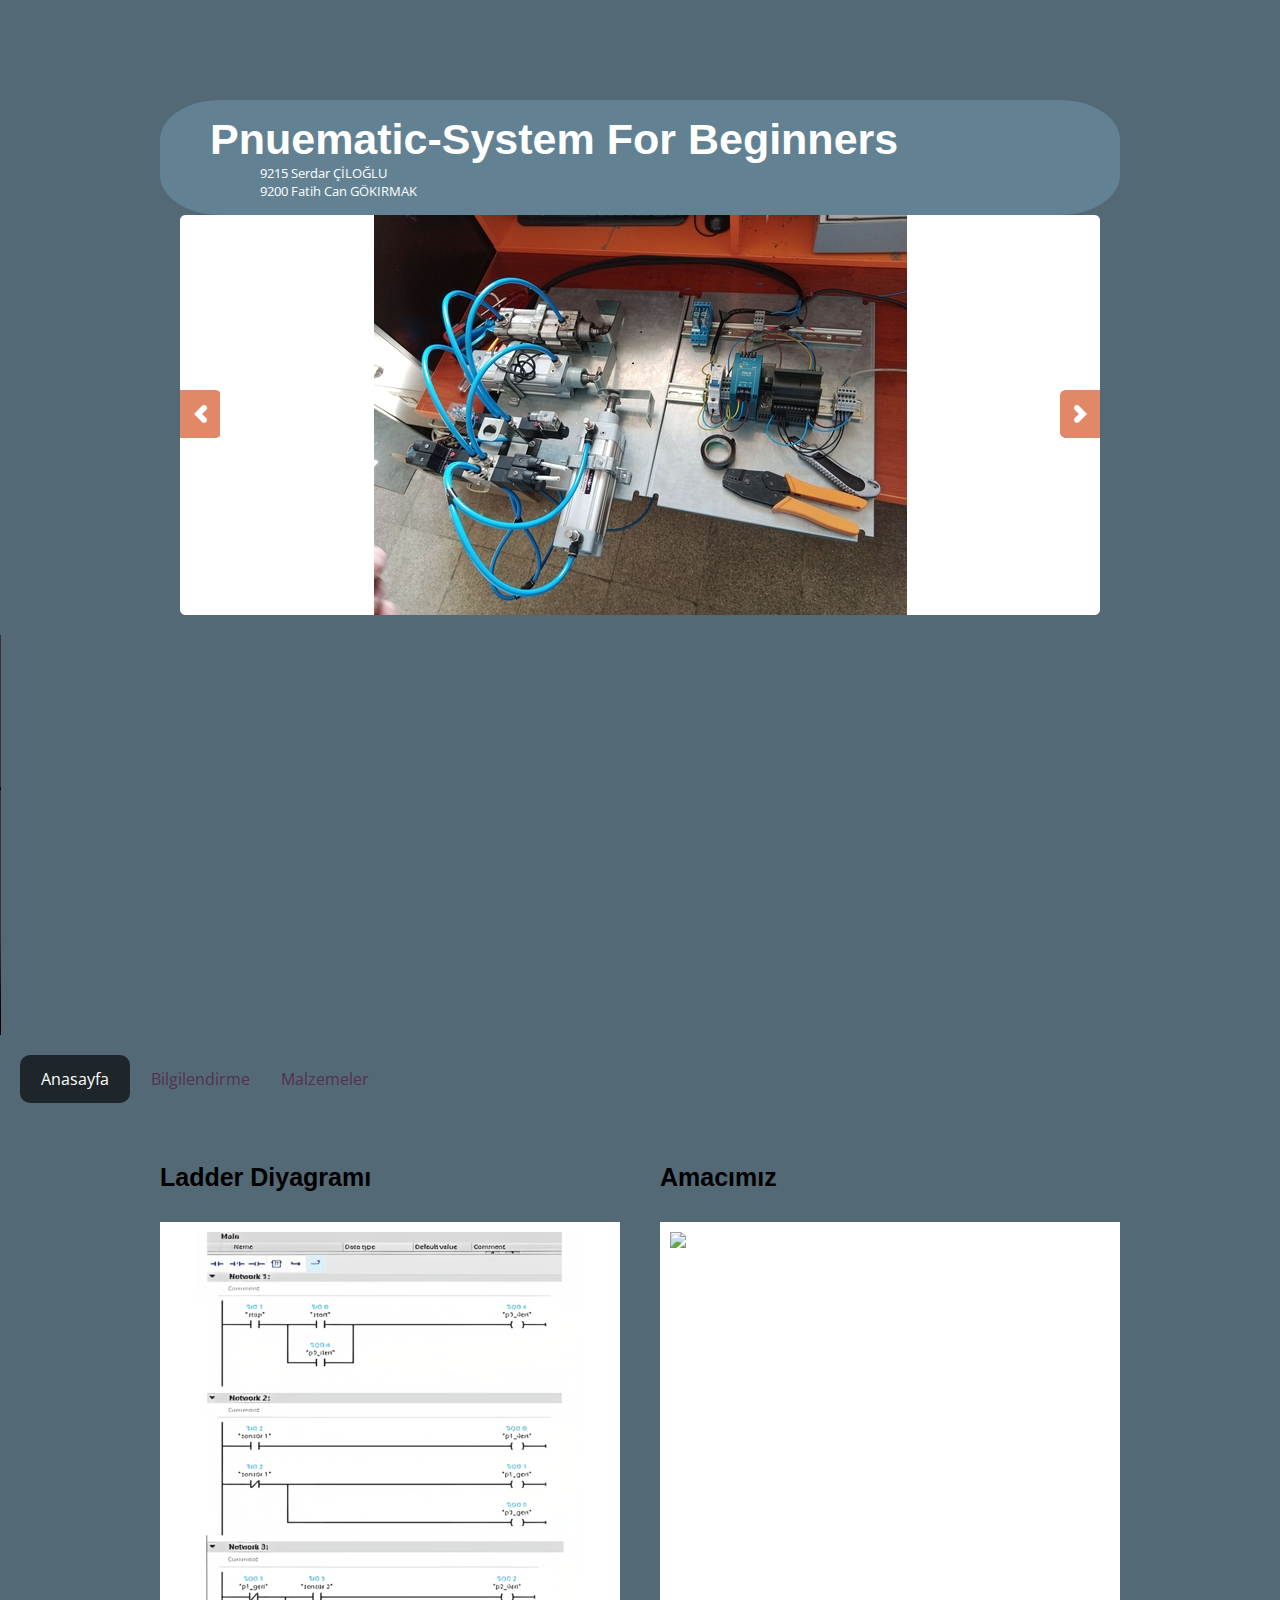
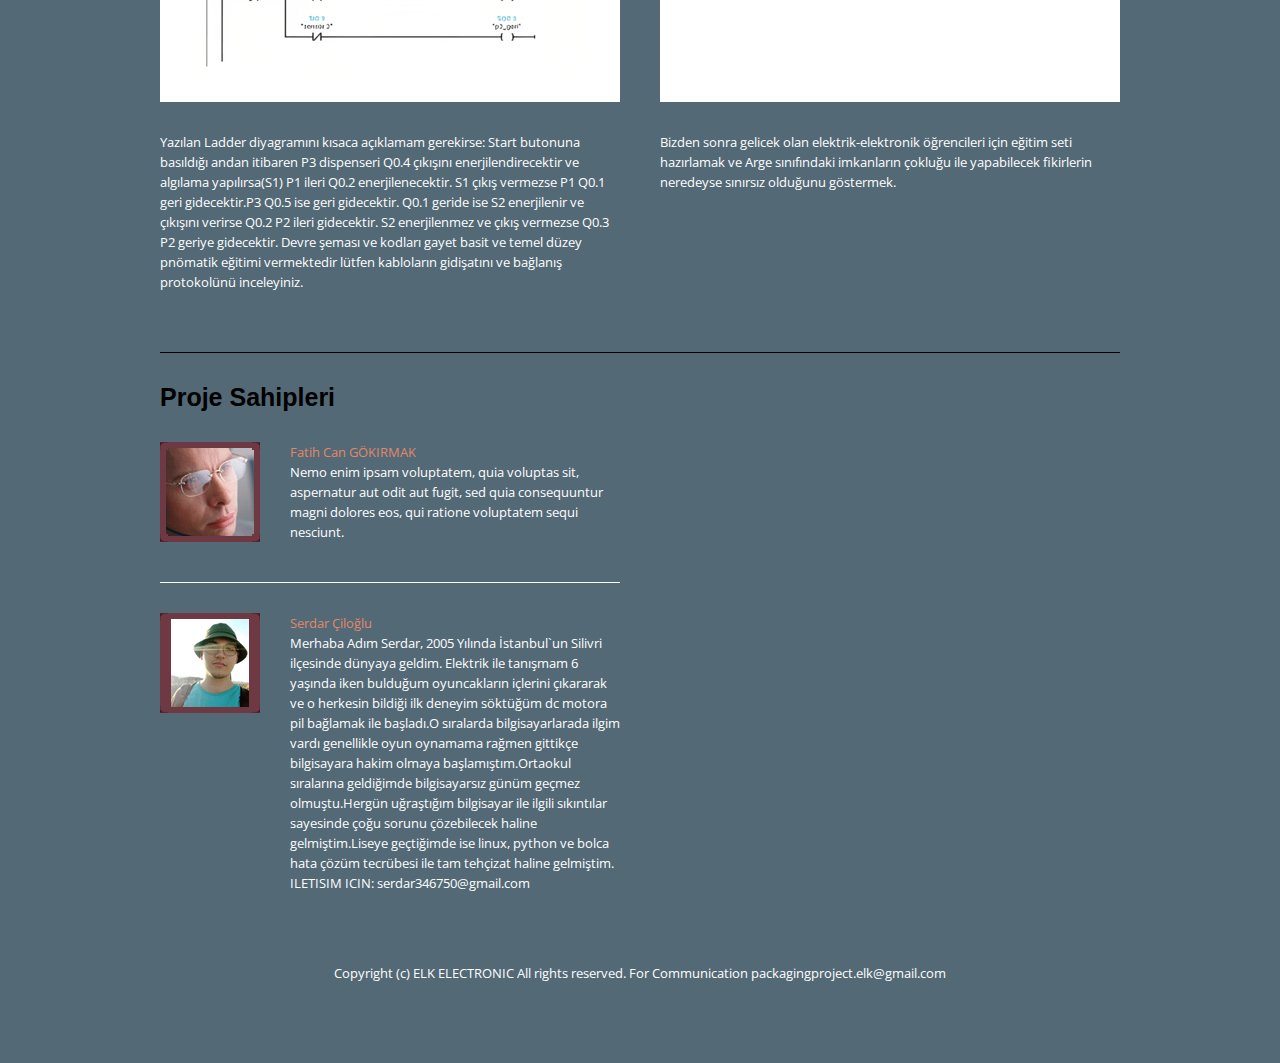
==== commit cfd1c610: "Update index.html" ====
--- a/index.html
+++ b/index.html
@@ -1,4 +1,7 @@
 <!DOCTYPE html PUBLIC "-//W3C//DTD XHTML 1.0 Transitional//EN" "http://www.w3.org/TR/xhtml1/DTD/xhtml1-transitional.dtd">
+<html xmlns="http://www.w3.org/1999/xhtml">
+<head> 
+<meta http-equiv="Content-Type" content="text/html; charset=utf-8" /><!DOCTYPE html PUBLIC "-//W3C//DTD XHTML 1.0 Transitional//EN" "http://www.w3.org/TR/xhtml1/DTD/xhtml1-transitional.dtd">
 <html xmlns="http://www.w3.org/1999/xhtml">
 <head> 
 <meta http-equiv="Content-Type" content="text/html; charset=utf-8" />
@@ -46,6 +49,10 @@
 		</div>
 </div>
     </div>
+	<video width="1080" height="400" controls preload="auto" loop>
+<source src="images/10060-0180.mp4" type="video/mp4">
+there is no video man, wake up!
+</video>
     <div class="menu">
       <ul>
         <li><a class="active" href="index.html">Anasayfa</a></li>
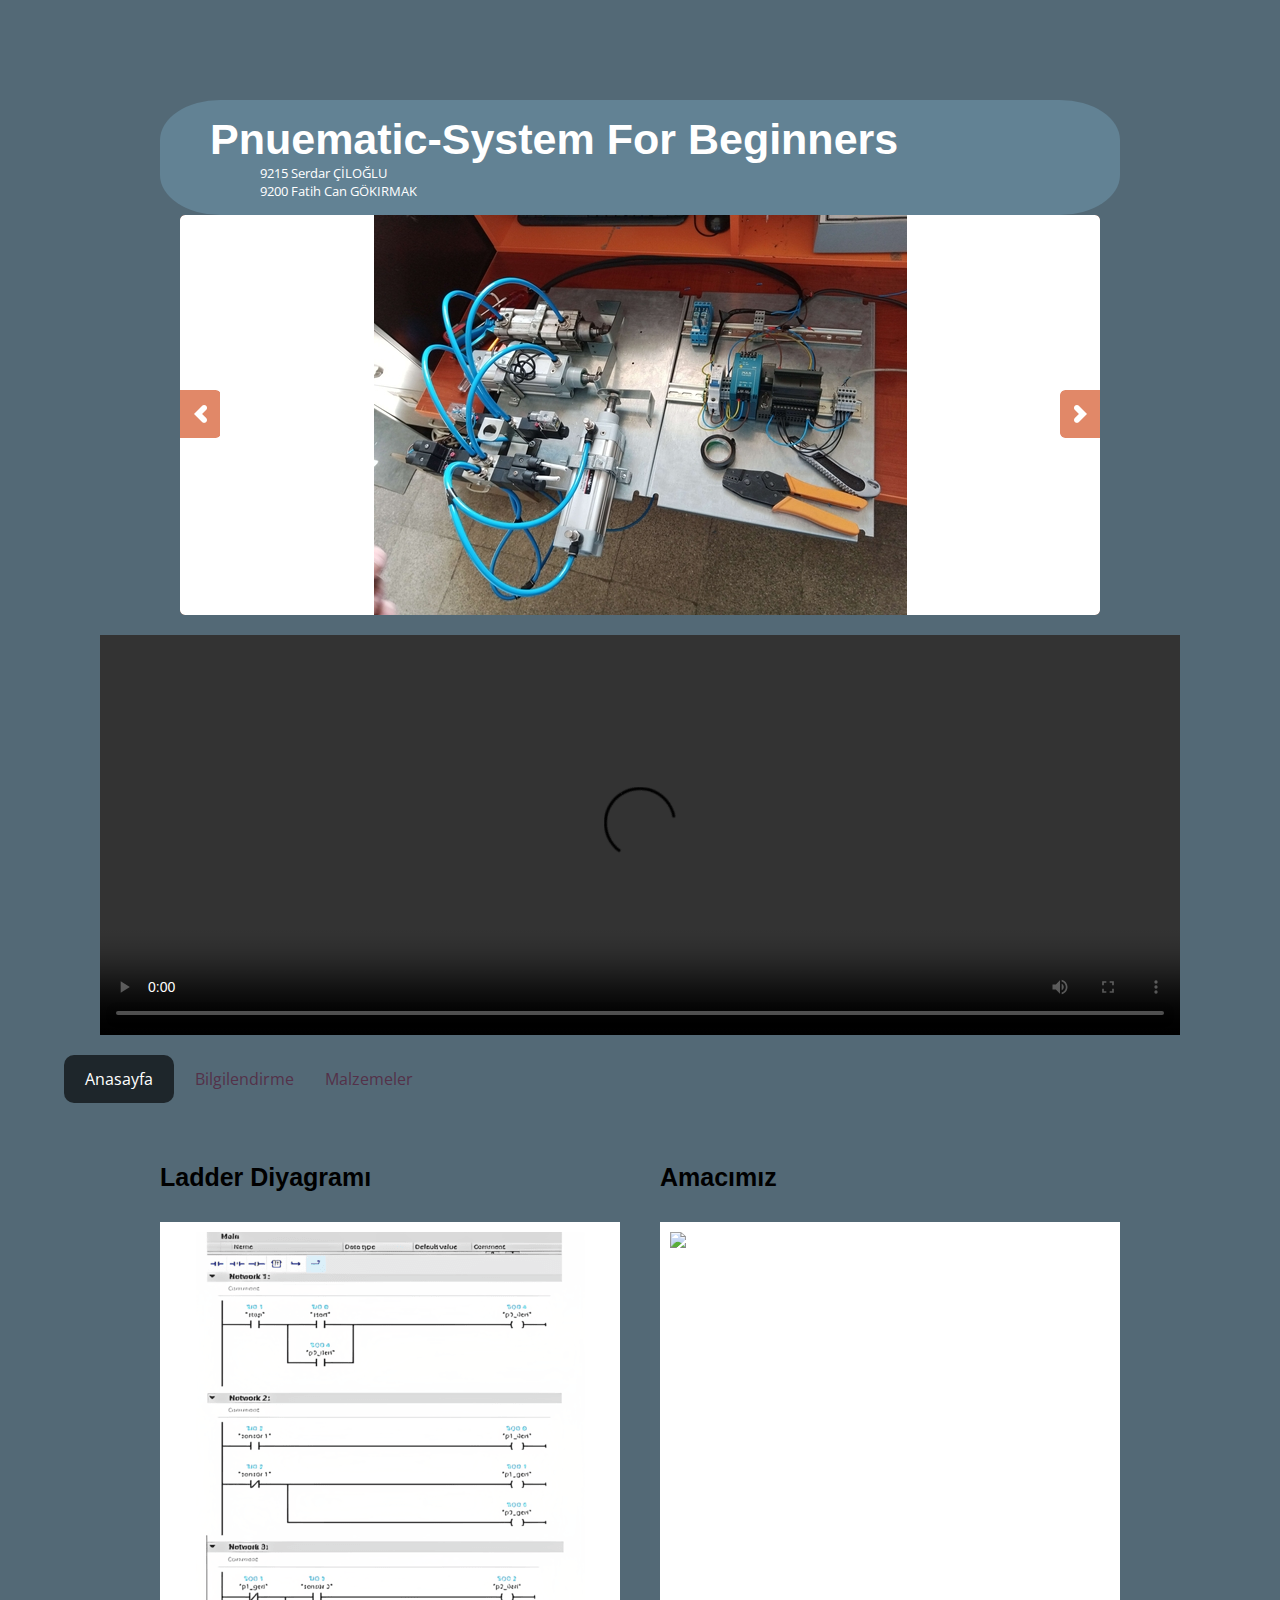
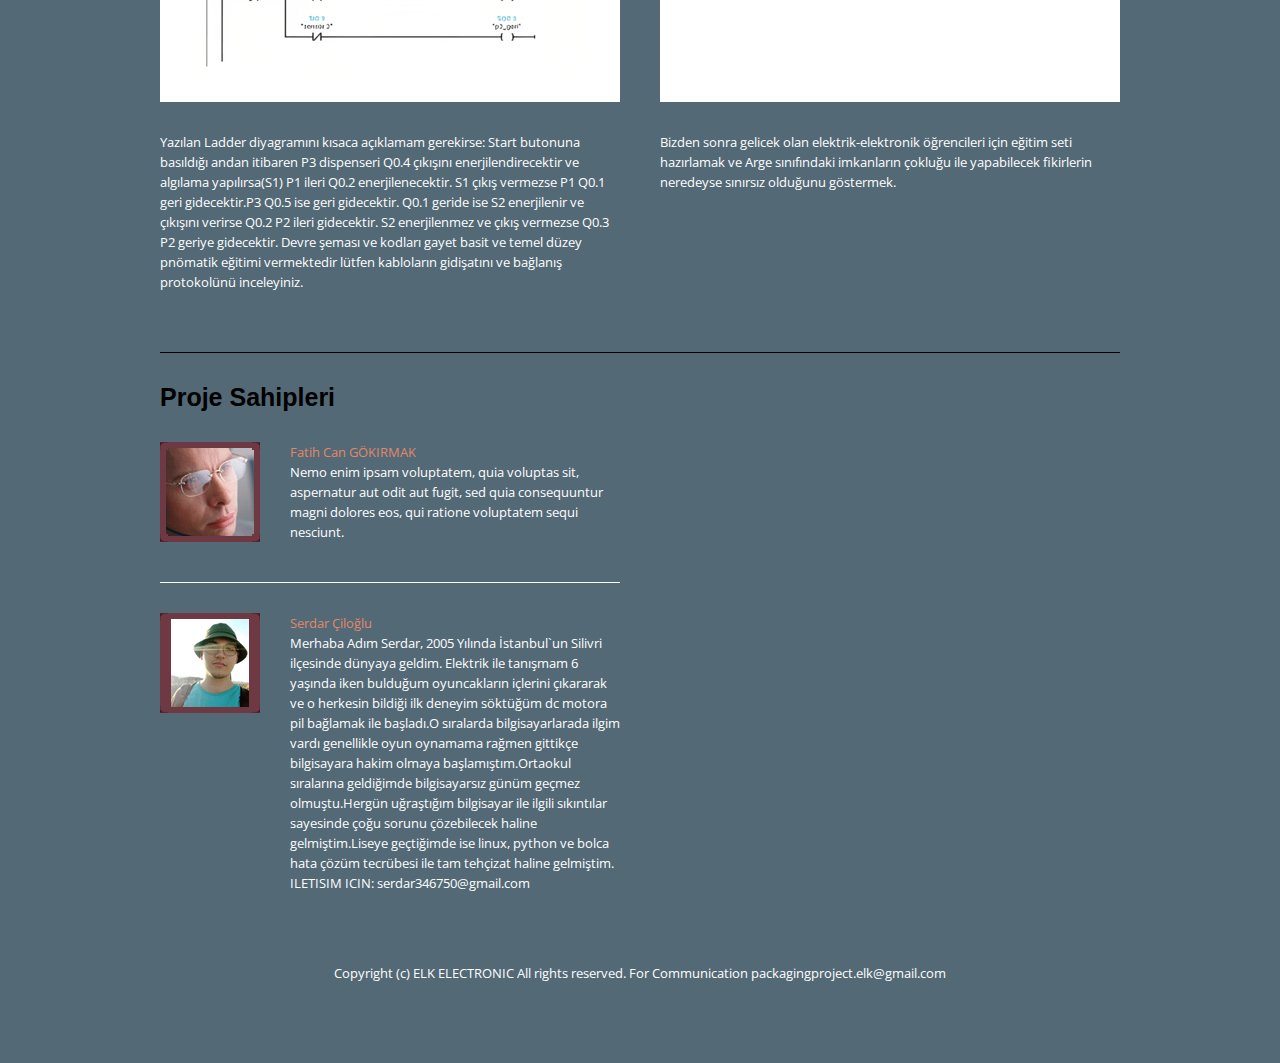
==== commit 98cf0abc: "Update index.html" ====
--- a/index.html
+++ b/index.html
@@ -49,10 +49,12 @@
 		</div>
 </div>
     </div>
+	<center>
 	<video width="1080" height="400" controls preload="auto" loop>
 <source src="images/10060-0180.mp4" type="video/mp4">
 there is no video man, wake up!
 </video>
+<center>
     <div class="menu">
       <ul>
         <li><a class="active" href="index.html">Anasayfa</a></li>
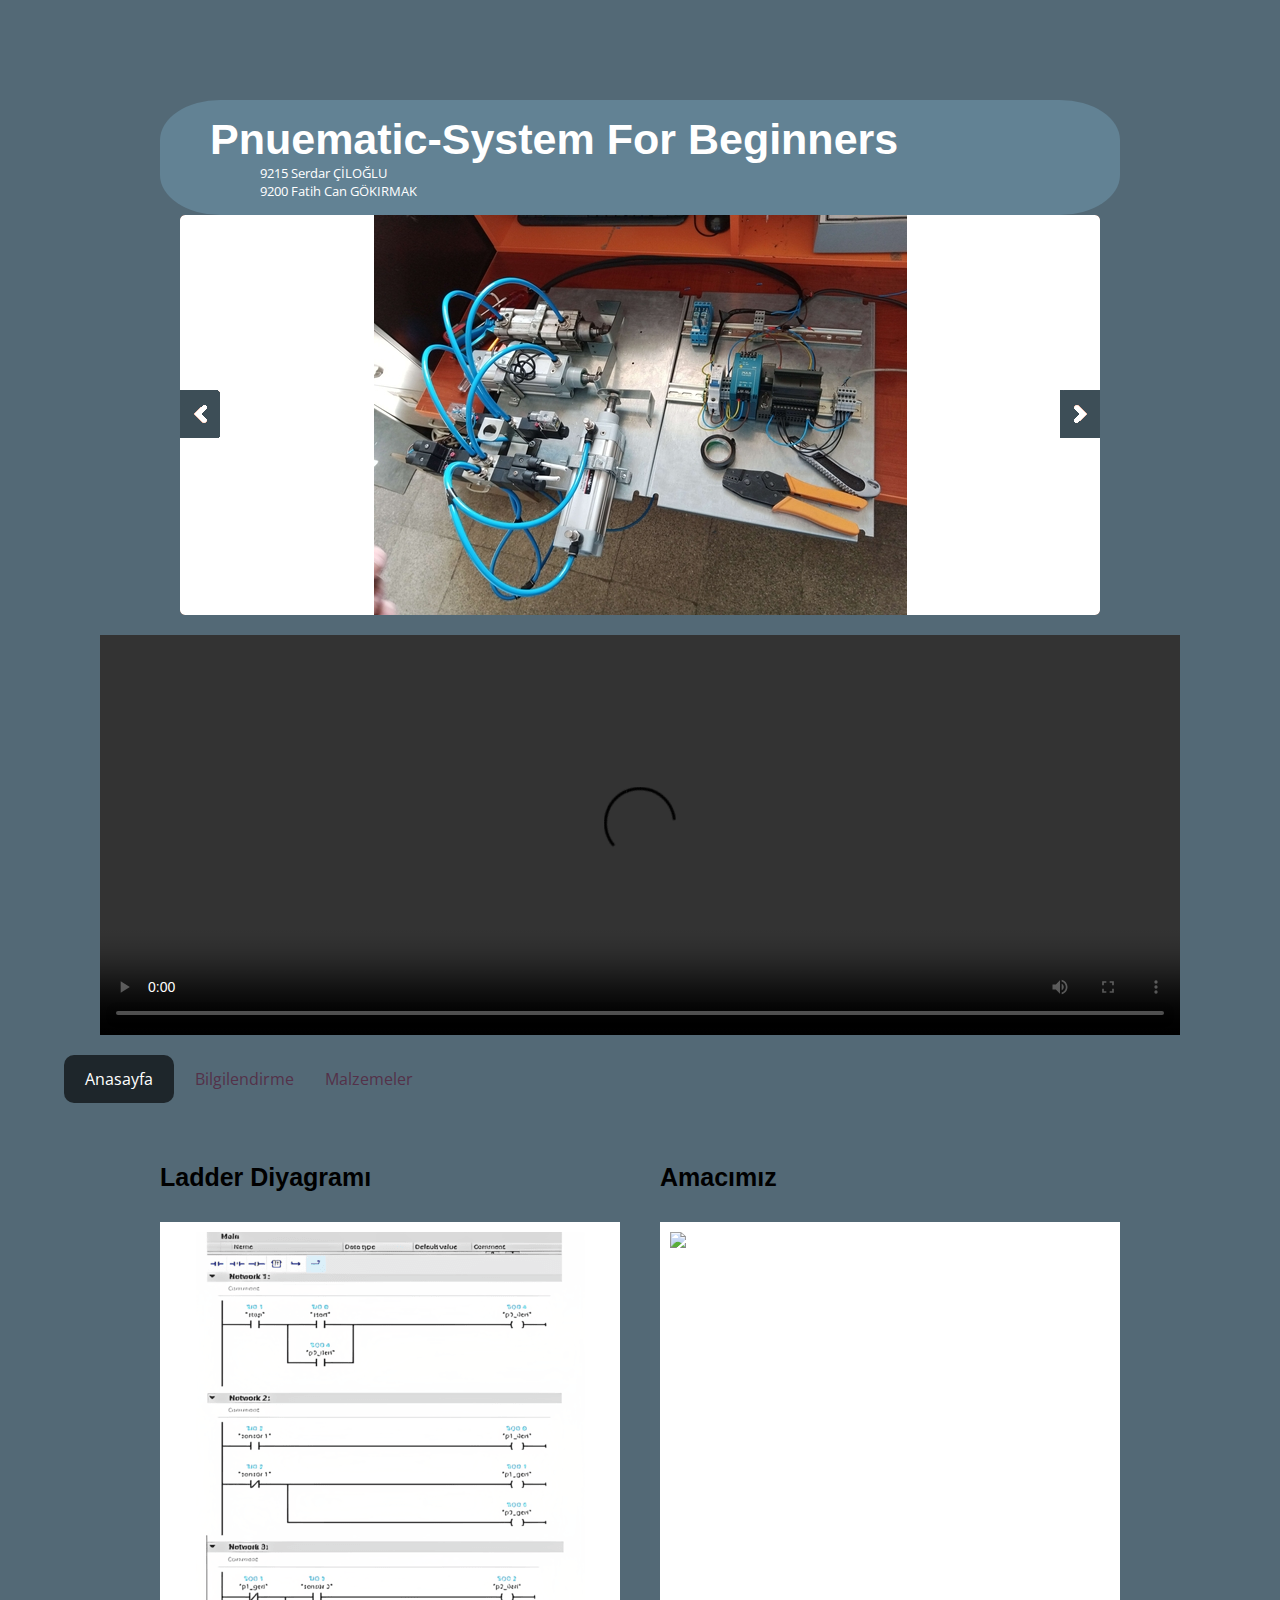
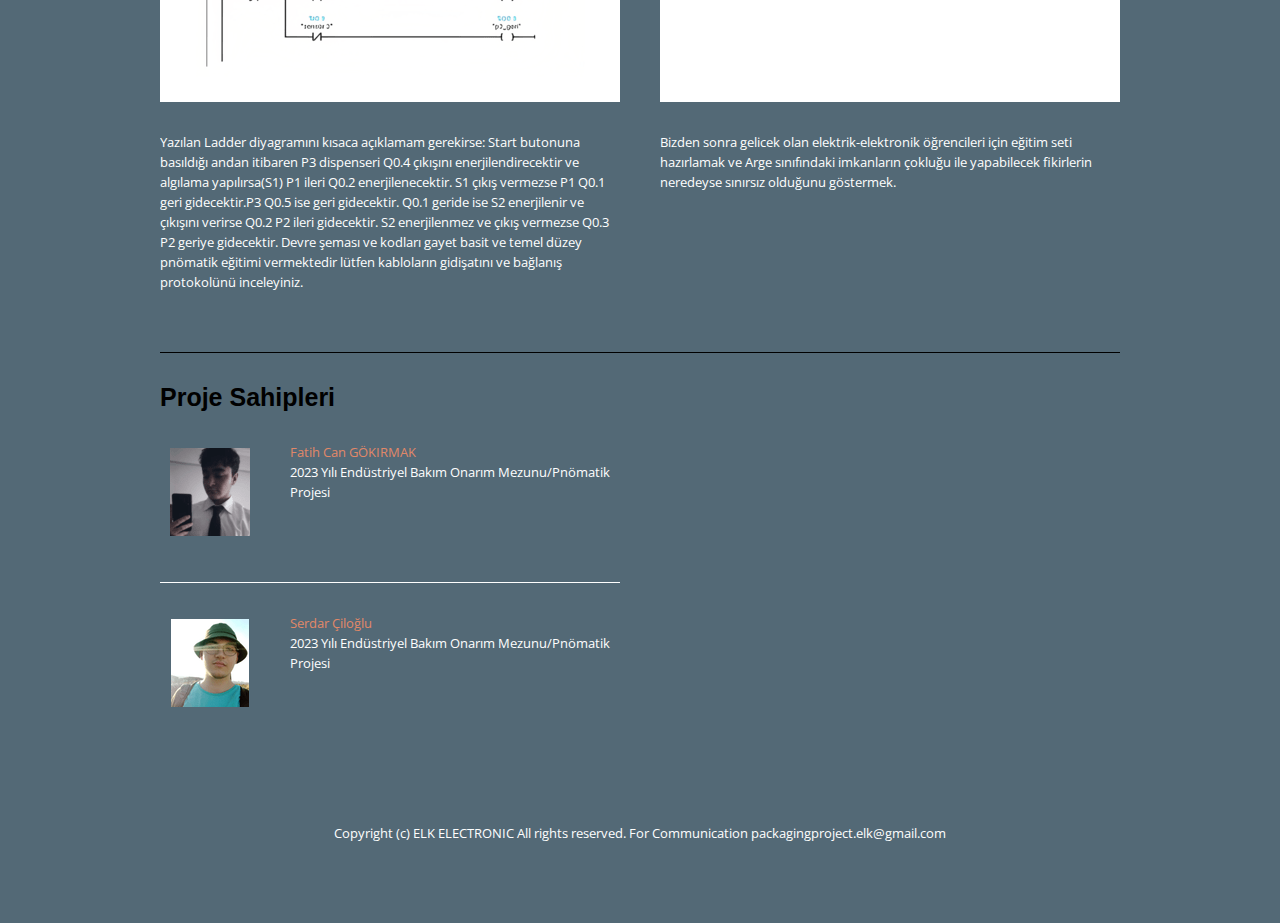
==== commit c693c2de: "a" ====
--- a/index.html
+++ b/index.html
@@ -124,7 +124,7 @@
         </div>
 		<div class="right">
             <p><span>Fatih Can GÖKIRMAK</span><br/>
-Nemo enim ipsam voluptatem, quia voluptas sit, aspernatur aut odit aut fugit, sed quia consequuntur magni dolores eos, qui ratione voluptatem sequi nesciunt.</p>
+2023 Yılı Endüstriyel Bakım Onarım Mezunu/Pnömatik Projesi</p>
             </div>
     </div>
 	
@@ -141,7 +141,7 @@
         </div>
 		<div class="right">
             <p><span>Serdar Çiloğlu</span><br/>
-Merhaba Adım Serdar, 2005 Yılında İstanbul`un Silivri ilçesinde dünyaya geldim. Elektrik ile tanışmam 6 yaşında iken bulduğum oyuncakların içlerini çıkararak ve o herkesin bildiği ilk deneyim söktüğüm dc motora pil bağlamak ile başladı.O sıralarda bilgisayarlarada ilgim vardı genellikle oyun oynamama rağmen gittikçe bilgisayara hakim olmaya başlamıştım.Ortaokul sıralarına geldiğimde bilgisayarsız günüm geçmez olmuştu.Hergün uğraştığım bilgisayar ile ilgili sıkıntılar sayesinde çoğu sorunu çözebilecek haline gelmiştim.Liseye geçtiğimde ise linux, python ve bolca hata çözüm tecrübesi ile tam tehçizat haline gelmiştim.          ILETISIM ICIN: serdar346750@gmail.com</p>
+2023 Yılı Endüstriyel Bakım Onarım Mezunu/Pnömatik Projesi</p>
             </div>
     </div>
   </div>
--- a/css/style.css
+++ b/css/style.css
@@ -122,12 +122,8 @@
 .primary-content .panel .bdrBottom{border-bottom:none;}
 .primary-content .title { width:100%;}
 .primary-content .left{width:100px; float:left; margin-top:30px;}
-.primary-content .left .imgbg{background:#6e3943; height:100px; width:100px; position:relative; margin-bottom:40px; }
+.primary-content .left .imgbg{background:##536976; height:100px; width:100px; position:relative; margin-bottom:40px; }
 .primary-content .left .img{ float:left;  padding:6px;}
-.primary-content .left .imgbg-corl{background:url(../images/img-cor1.gif) no-repeat left top; width:8px; height:8px; position:absolute; left:0px; top:0px;}
-.primary-content .left .imgbg-cor2{background:url(../images/img-cor2.gif) no-repeat left top; width:8px; height:8px; position:absolute; right:0px; top:0px;}
-.primary-content .left .imgbg-cor3{background:url(../images/img-cor3.gif) no-repeat left top; width:8px; height:8px; position:absolute; left:0px; bottom:0px;}
-.primary-content .left .imgbg-cor4{background:url(../images/img-cor4.gif) no-repeat left top; width:8px; height:8px; position:absolute; right:0px; bottom:0px;}
 .primary-content .right{width:330px; float:left; margin-top:30px;}
 .primary-content .right p span{color:#e18868; }
 
@@ -165,7 +161,7 @@
 .right-section .content .recentPost{ float:right; width:130px; line-height:18px;}
 .right-section .content .recentPost a{ text-decoration:none; color:#1da1df; float:left; padding-top:20px;}
 .right-section .content .recentPost a:hover{ color:#1a202c;}
-.right-section .content p{color:#e18868;float:right; padding-bottom:15px;}
+.right-section .content p{color:#1f2a31;float:right; padding-bottom:15px;}
 
 /*-------------------------------------------------
 SERVICES CLASSS    
@@ -185,11 +181,11 @@
 .contact-form label span {display: block; color:#fff;font-size:14px; float:left; width:80px; text-align:left; padding:5px 20px 0 0;}
 .contact-form .input_text {padding:10px 10px;width:420px;background:#6e3943;border:none; color:#939191;}
 .contact-form .message{padding:10px 10px;width:420px; background:#6e3943; border:none;overflow:hidden;height:150px; color:#939191; font-size:14px;}
-.contact-form .button{padding:8px;background:#e18868; color:#633039; text-transform:uppercase; font-family:'Roboto', sans-serif; border:0px solid;margin-left:100px;margin-top:20px;}
+.contact-form .button{padding:8px;background:#1f2a31; color:#633039; text-transform:uppercase; font-family:'Roboto', sans-serif; border:0px solid;margin-left:100px;margin-top:20px;}
 
 .address {width:320px;float:right; padding-top:30px;}
 .address .panel { border:none; color:#9b9e9a;}
-.address .panel .title h1 {  color:#e18868; padding-bottom:10px; font-weight:normal;}
+.address .panel .title h1 {  color:#ffffff; padding-bottom:10px; font-weight:normal;}
 .address .panel .content p{color:#fff;}
 .address .panel .content p span { color:#fff;}
 
@@ -198,12 +194,12 @@
 -------------------------------------------------*/
 
 .portfolio { overflow:hidden; width:960px; margin:0 auto; padding-top:30px;}
-.portfolio .title h2{ font-size:18px; font-weight:normal; padding-bottom:10px; margin-bottom:30px; padding-top:10px; color:#e18868;}
-.portfolio .panel { width:278px; border:none;  background:#633039; float:left; margin-bottom:30px; }
+.portfolio .title h2{ font-size:18px; font-weight:normal; padding-bottom:10px; margin-bottom:30px; padding-top:10px; color:#ffffff;}
+.portfolio .panel { width:278px; border:none;  background:#3d4e57; float:left; margin-bottom:30px; }
 .portfolio .panel .content { padding:10px; padding-bottom:20px;}
 .portfolio .panel .content p{ padding-bottom:20px;}
-.portfolio .panel .content p span{ padding-bottom:10px; padding-top:10px; border-bottom: 1px solid #592a32;  color:#e18868; display:block; font-size:14px;}
-.portfolio .panel .content a {background:#e18868; padding:7px; text-decoration:none; font-family:'Roboto', sans-serif; color:#ffffff; font-weight:normal; font-size:13px;}
+.portfolio .panel .content p span{ padding-bottom:10px; padding-top:10px; border-bottom: 1px solid #3d4e57;  color:#ffffff; display:block; font-size:14px;}
+.portfolio .panel .content a {background:#1f2a31; padding:7px; text-decoration:none; font-family:'Roboto', sans-serif; color:#ffffff; font-weight:normal; font-size:13px;}
 .portfolio .panel .content a:hover { background:#572931;}
 .portfolio .panel .content img{ padding-bottom:10px;}
 
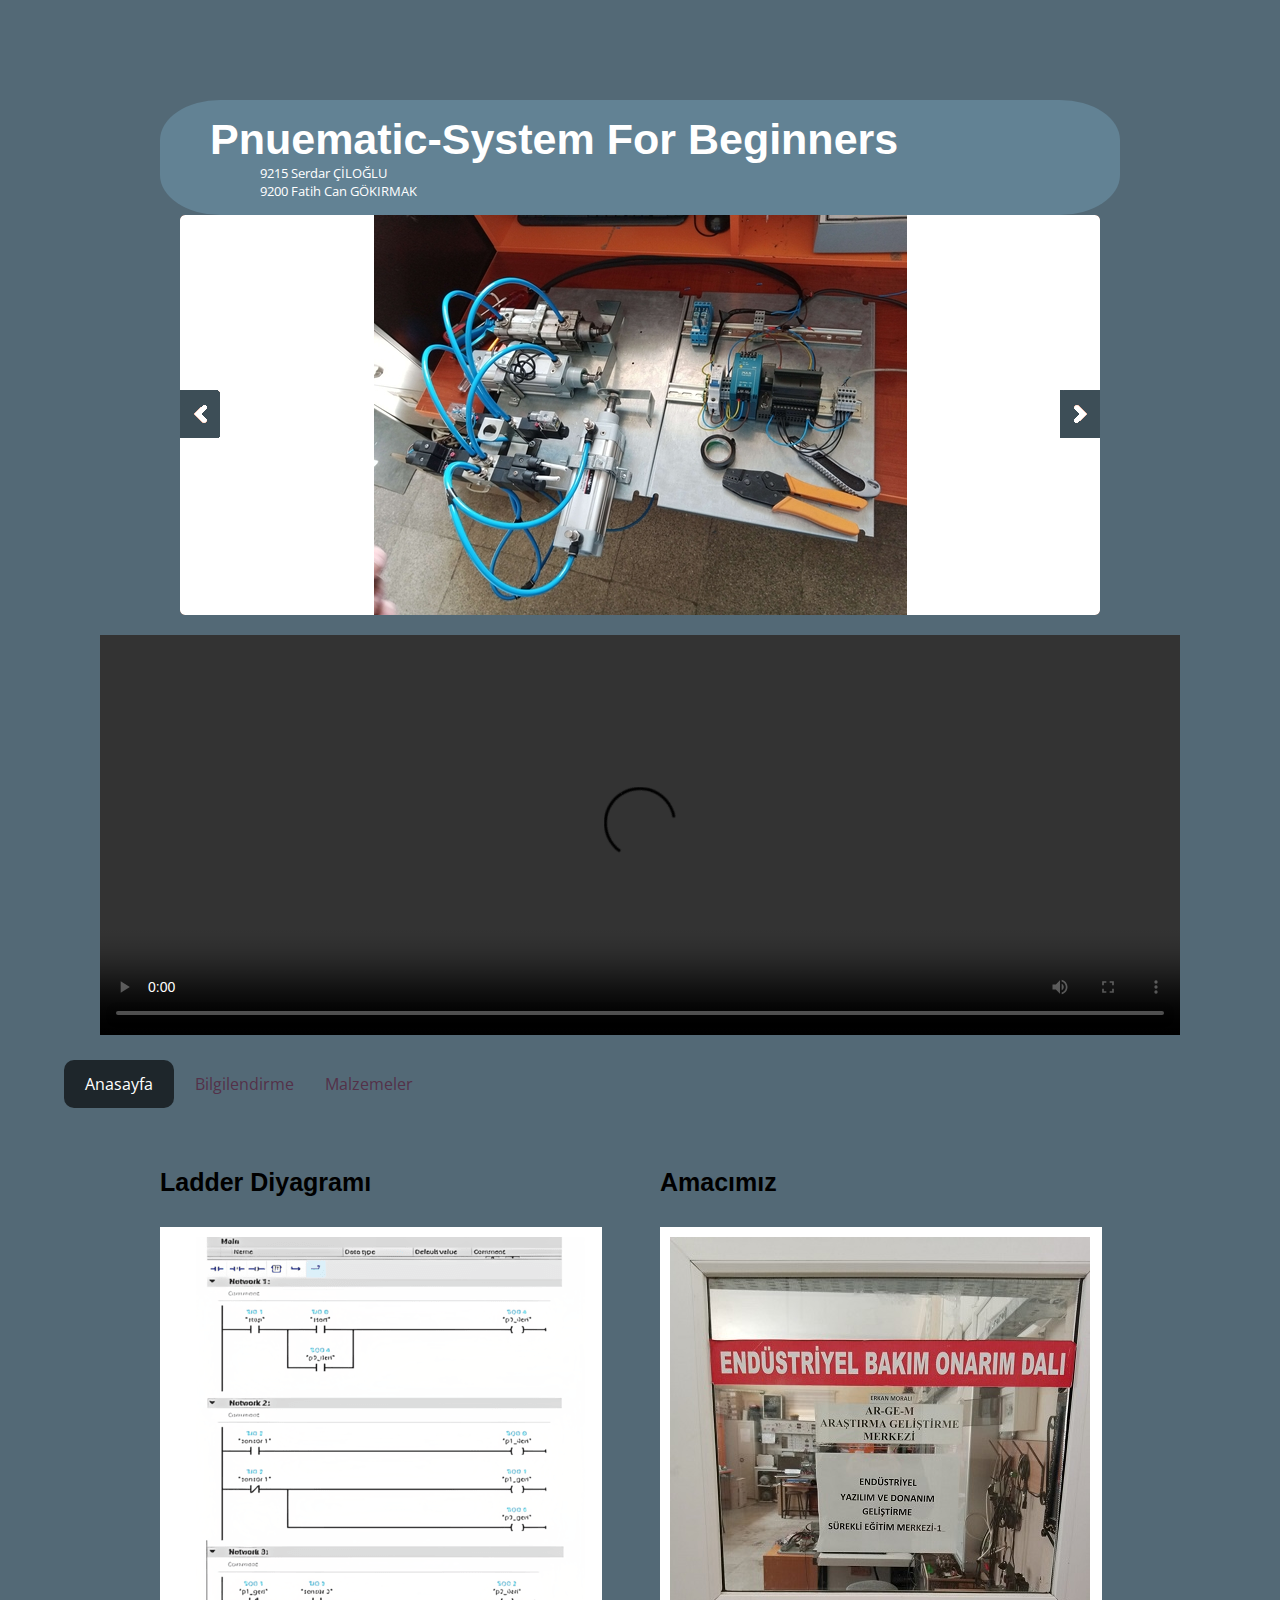
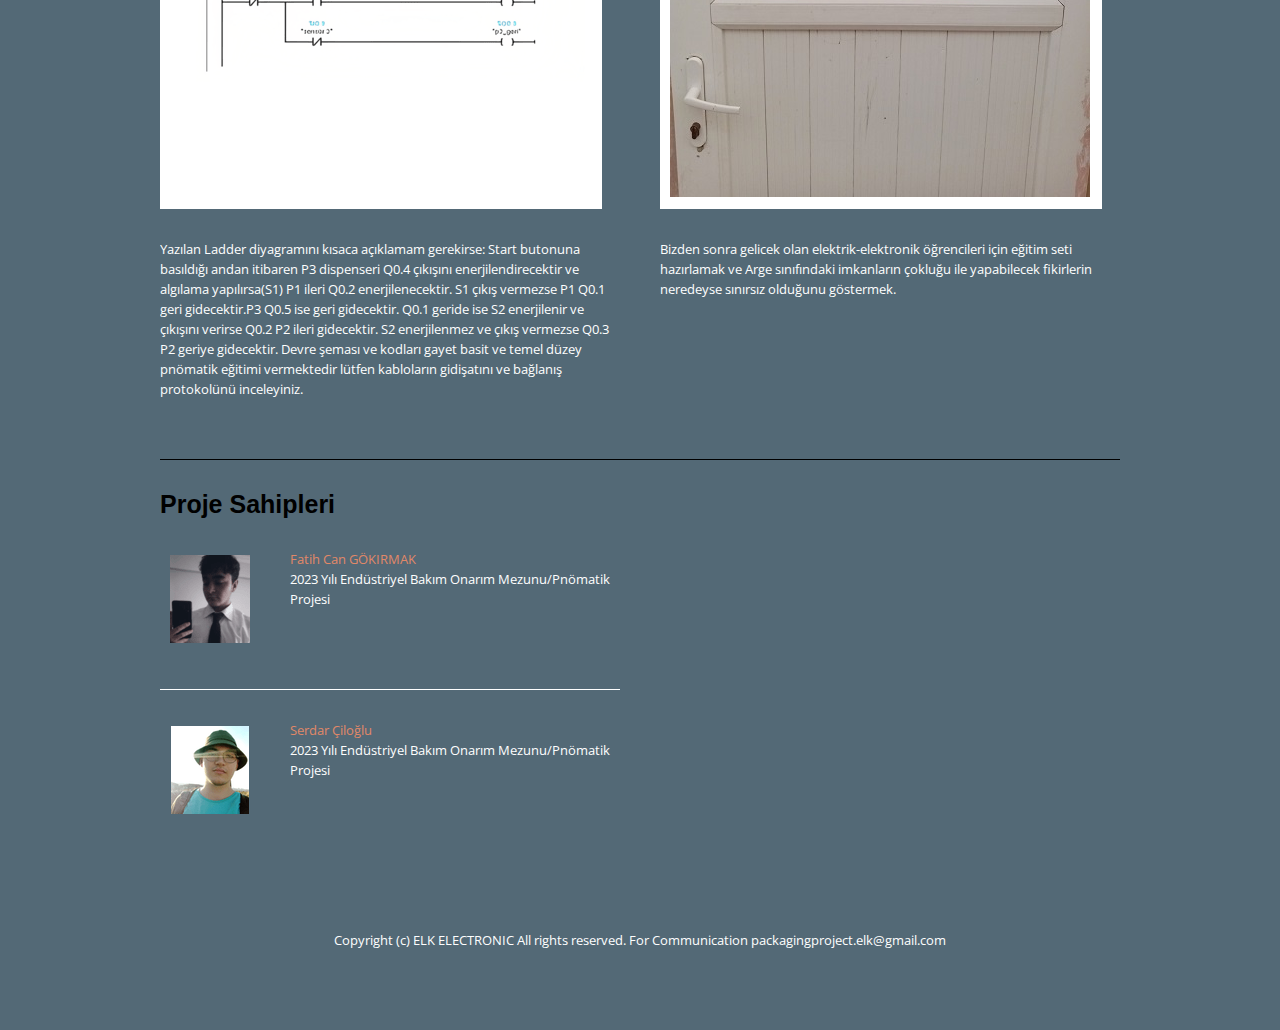
==== commit a99d88f2: "ooooooo" ====
--- a/index.html
+++ b/index.html
@@ -1,4 +1,4 @@
-<!DOCTYPE html PUBLIC "-//W3C//DTD XHTML 1.0 Transitional//EN" "http://www.w3.org/TR/xhtml1/DTD/xhtml1-transitional.dtd">
+<!DOCTYPE html>
 <html xmlns="http://www.w3.org/1999/xhtml">
 <head> 
 <meta http-equiv="Content-Type" content="text/html; charset=utf-8" /><!DOCTYPE html PUBLIC "-//W3C//DTD XHTML 1.0 Transitional//EN" "http://www.w3.org/TR/xhtml1/DTD/xhtml1-transitional.dtd">
--- a/css/style.css
+++ b/css/style.css
@@ -104,7 +104,7 @@
 .panel-wrapper { width:960px; margin:0 auto; overflow:hidden; margin-top:60px; border-bottom:1px solid #000000;}
 .panel-wrapper .panel { float:left; width:460px; margin-bottom:30px;}
 .panel-wrapper .title { padding-bottom:30px;}
-.panel-wrapper .imgbg{background:#fff; height:480px; position:relative; margin-bottom:30px;}
+.panel-wrapper .imgbg{background:#fff; height:582px; width: 442px;  position:relative; margin-bottom:30px;}
 .panel-wrapper .imgbg-corl{background:none; no-repeat left top; width:8px; height:8px; position:absolute; left:0px; top:0px;}
 .panel-wrapper .imgbg-cor2{background: no-repeat left top; width:8px; height:8px; position:absolute; right:0px; top:0px;}
 .panel-wrapper .imgbg-cor3{background: no-repeat left top; width:8px; height:8px; position:absolute; left:0px; bottom:0px;}
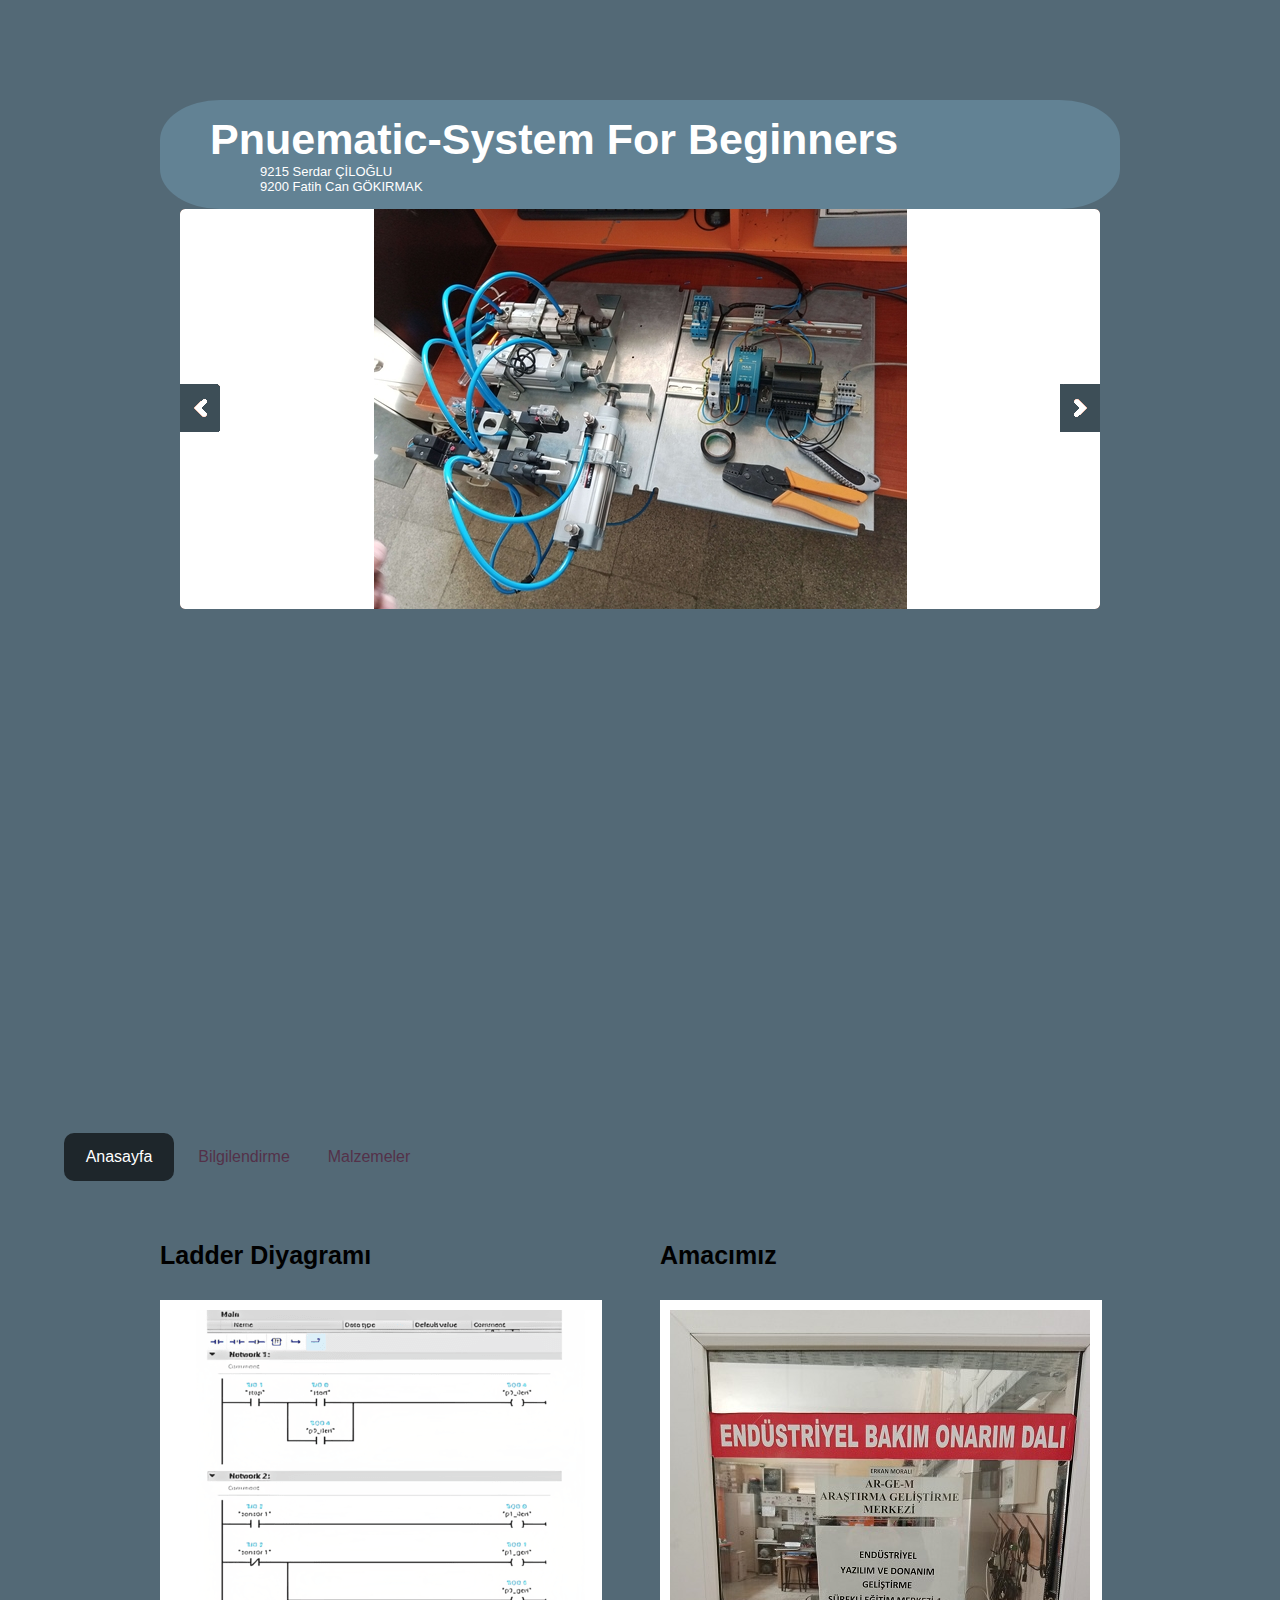
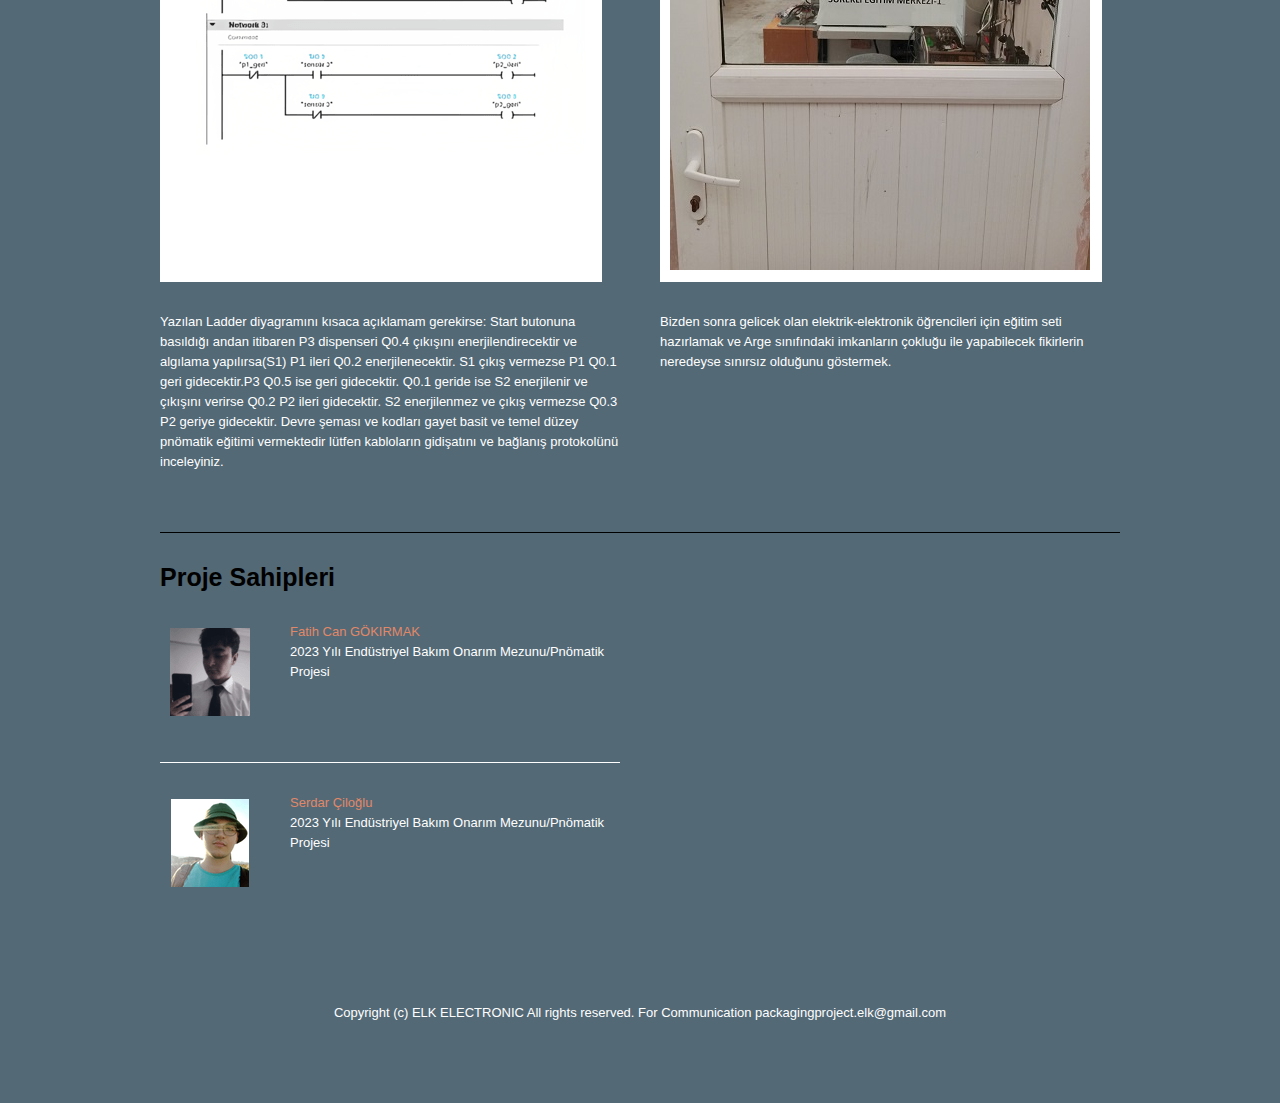
==== commit d930126d: "a" ====
--- a/index.html
+++ b/index.html
@@ -1,13 +1,9 @@
 <!DOCTYPE html>
-<html xmlns="http://www.w3.org/1999/xhtml">
-<head> 
-<meta http-equiv="Content-Type" content="text/html; charset=utf-8" /><!DOCTYPE html PUBLIC "-//W3C//DTD XHTML 1.0 Transitional//EN" "http://www.w3.org/TR/xhtml1/DTD/xhtml1-transitional.dtd">
-<html xmlns="http://www.w3.org/1999/xhtml">
+<html>	
 <head> 
 <meta http-equiv="Content-Type" content="text/html; charset=utf-8" />
 <title>Pnuematic-System</title>
 <link href="css/style.css" rel="stylesheet" type="text/css" />
-<link href='http://fonts.googleapis.com/css?family=Open+Sans' rel='stylesheet' type='text/css'>
 <script type="text/javascript" src="js/jquery-1.9.1.js"></script>
 <script type="text/javascript" src="js/jquery-ui.js"></script>
 <script type="text/javascript" src="js/carouselScript.js"></script>
@@ -50,9 +46,7 @@
 </div>
     </div>
 	<center>
-	<video width="1080" height="400" controls preload="auto" loop>
-<source src="images/10060-0180.mp4" type="video/mp4">
-there is no video man, wake up!
+	<iframe width="1080" height="480" src="https://www.youtube.com/embed/3k0XC3Q6uaQ" title="PNEUMATIC HARDWARE INSTALLATION |" frameborder="0" allow="accelerometer; autoplay; clipboard-write; encrypted-media; gyroscope; picture-in-picture; web-share" allowfullscreen></iframe>
 </video>
 <center>
     <div class="menu">
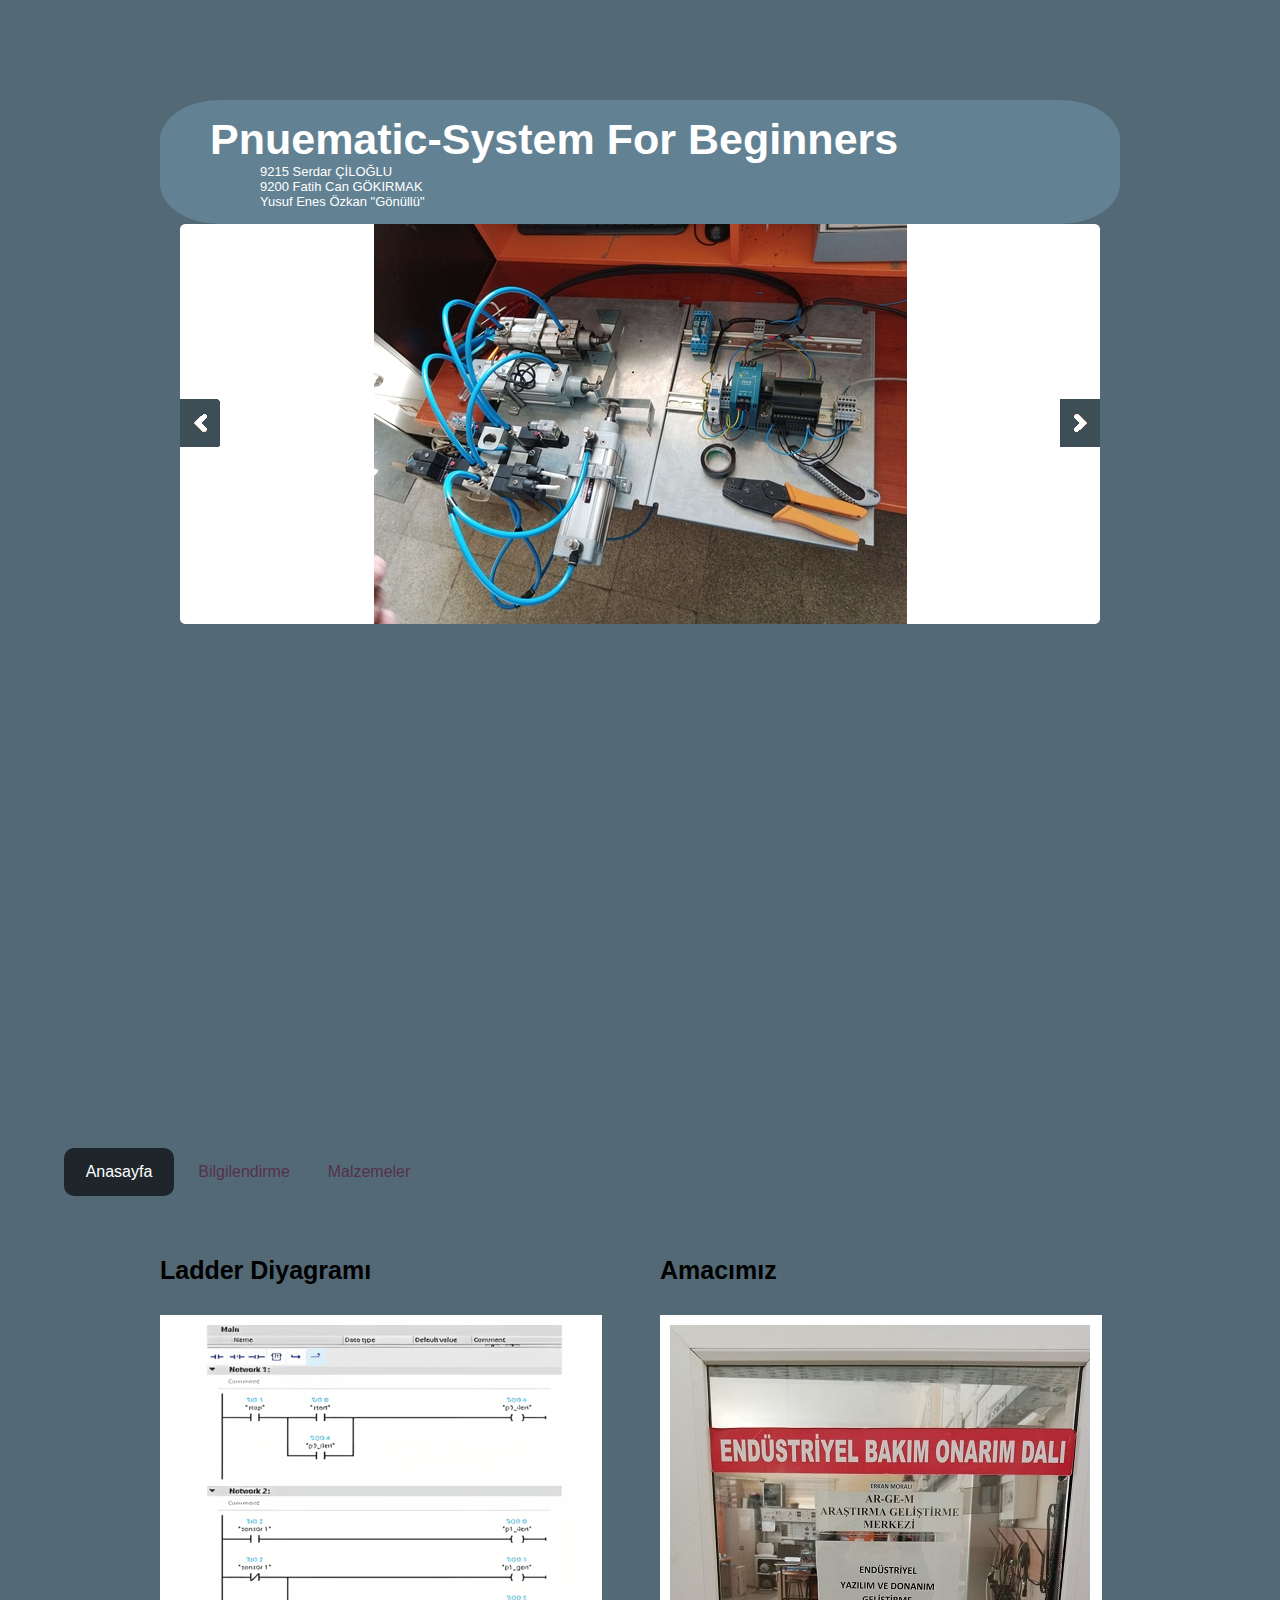
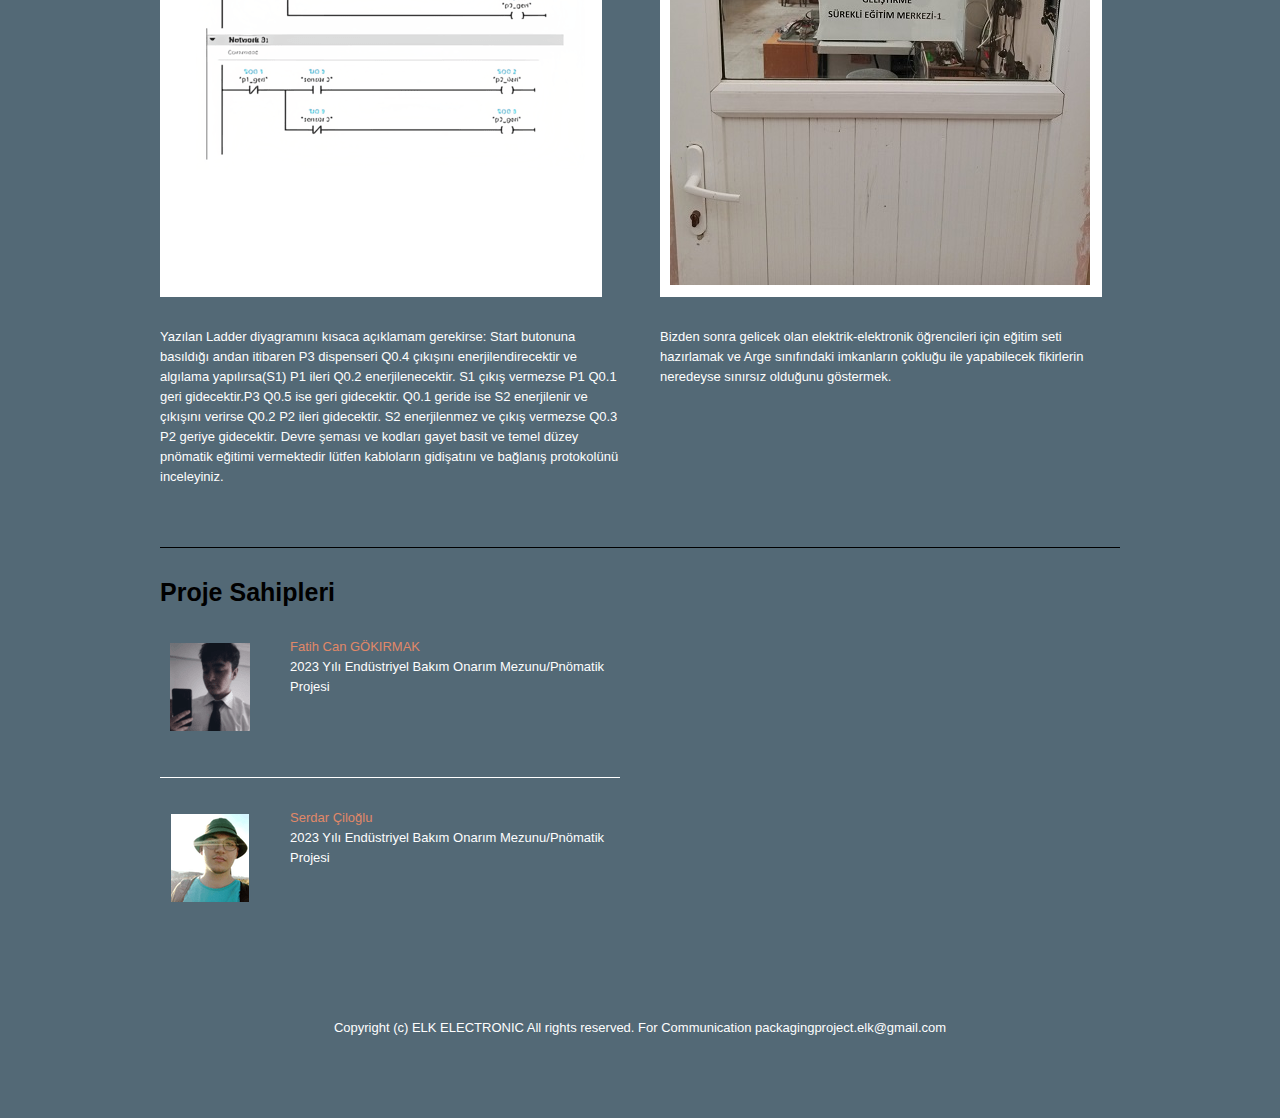
==== commit 76358947: "Update index.html" ====
--- a/index.html
+++ b/index.html
@@ -22,6 +22,7 @@
       <h2>9215 Serdar ÇİLOĞLU
 	  </h2>
 	 <h2>9200 Fatih Can GÖKIRMAK
+	 <h2>Yusuf Enes Özkan "Gönüllü"
 	  </h2>
     </div>
     </div>
